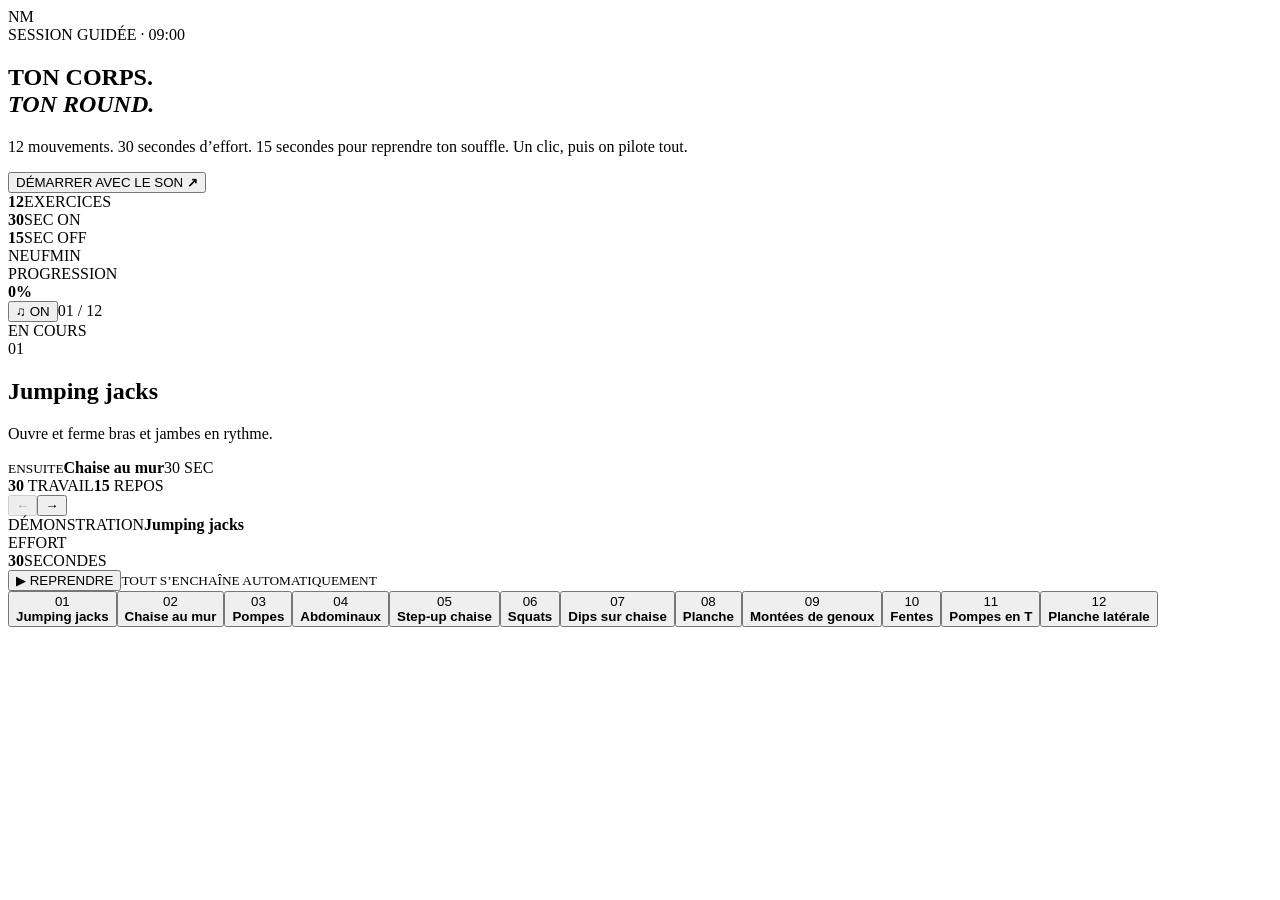
==== index.html @ f8af0d9a "Publish responsive viewport fix" ====
<!DOCTYPE html><html lang="fr"><head><meta charSet="utf-8"/><meta name="viewport" content="width=device-width, initial-scale=1"/><link rel="preload" href="/neufmin-hiit/_next/static/media/0c89a48fa5027cee-s.p.0rd3rjvnnhw7n.woff2" as="font" crossorigin="" type="font/woff2"/><link rel="preload" href="/neufmin-hiit/_next/static/media/9e9f04e3c37952ab-s.p.07uvnuj.ona6k.woff2" as="font" crossorigin="" type="font/woff2"/><link rel="stylesheet" href="/neufmin-hiit/_next/static/chunks/0i9kjnua0ipi_.css" data-precedence="next"/><link rel="preload" as="script" fetchPriority="low" href="/neufmin-hiit/_next/static/chunks/0ht900cau6_ur.js"/><script src="/neufmin-hiit/_next/static/chunks/0pui_8mhz66u9.js" async=""></script><script src="/neufmin-hiit/_next/static/chunks/07lhk_q6pmm3r.js" async=""></script><script src="/neufmin-hiit/_next/static/chunks/turbopack-0dbx3fzdp8-qq.js" async=""></script><script src="/neufmin-hiit/_next/static/chunks/0dbhjjzl8qfwv.js" async=""></script><script src="/neufmin-hiit/_next/static/chunks/0k6kr~ze-.qya.js" async=""></script><script src="/neufmin-hiit/_next/static/chunks/0th1-sn6tfhdt.js" async=""></script><meta name="next-size-adjust" content=""/><title>NEUFMIN — HIIT débutant</title><meta name="description" content="12 exercices guidés : 30 secondes de travail, 15 secondes de repos."/><meta property="og:title" content="NEUFMIN"/><meta property="og:description" content="30 SEC ON · 15 SEC OFF"/><meta property="og:image" content="https://wohlstandy.github.io/neufmin-hiit/og.png"/><meta name="twitter:card" content="summary_large_image"/><meta name="twitter:title" content="NEUFMIN"/><meta name="twitter:description" content="30 SEC ON · 15 SEC OFF"/><meta name="twitter:image" content="https://wohlstandy.github.io/neufmin-hiit/og.png"/><script src="/neufmin-hiit/_next/static/chunks/03~yq9q893hmn.js" noModule=""></script></head><body class="anton_393584db-module__JjbZia__variable space_grotesk_a15399a9-module__z1bWVq__variable"><div hidden=""><!--$--><!--/$--></div><main class="app ready"><section class="launch"><div class="launchMark">NM</div><div class="launchCopy"><span>SESSION GUIDÉE · 09:00</span><h1>TON CORPS.<br/><em>TON ROUND.</em></h1><p>12 mouvements. 30 secondes d’effort. 15 secondes pour reprendre ton souffle. Un clic, puis on pilote tout.</p><button>DÉMARRER AVEC LE SON <b>↗</b></button></div><div class="launchStats"><div><b>12</b><span>EXERCICES</span></div><div><b>30</b><span>SEC ON</span></div><div><b>15</b><span>SEC OFF</span></div></div></section><header class="topbar"><div class="wordmark"><i></i>NEUF<span>MIN</span></div><div class="total"><span>PROGRESSION</span><div><i style="width:0%"></i></div><b>0<!-- -->%</b></div><div class="topActions"><button>♫ ON</button><span>01<!-- --> / 12</span></div></header><section class="dashboard"><aside class="brief"><div class="live"><i></i>EN COURS</div><span class="number">01</span><h2>Jumping jacks</h2><p>Ouvre et ferme bras et jambes en rythme.</p><div class="next"><small>ENSUITE</small><b>Chaise au mur</b><span>30 SEC</span></div><div class="protocol"><span><b>30</b> TRAVAIL</span><i></i><span><b>15</b> REPOS</span></div></aside><div class="motion"><div class="figure" style="background-position:0% 0%"></div><button class="prev" disabled="">←</button><button class="nextBtn">→</button><div class="motionLabel"><span>DÉMONSTRATION</span><b>Jumping jacks</b></div></div><aside class="timer"><div class="phaseLabel"><i></i>EFFORT</div><div class="dial" style="background:conic-gradient(var(--orange) 360deg,#292b26 0)"><div><b>30</b><span>SECONDES</span></div></div><button class="pause">▶  REPRENDRE</button><small>TOUT S’ENCHAÎNE AUTOMATIQUEMENT</small></aside></section><section class="rail"><button class="active"><span>01</span><div class="thumb" style="background-position:0% 0%"></div><b>Jumping jacks</b></button><button class=""><span>02</span><div class="thumb" style="background-position:33.33% 0%"></div><b>Chaise au mur</b></button><button class=""><span>03</span><div class="thumb" style="background-position:66.66% 0%"></div><b>Pompes</b></button><button class=""><span>04</span><div class="thumb" style="background-position:100% 0%"></div><b>Abdominaux</b></button><button class=""><span>05</span><div class="thumb" style="background-position:0% 50%"></div><b>Step-up chaise</b></button><button class=""><span>06</span><div class="thumb" style="background-position:33.33% 50%"></div><b>Squats</b></button><button class=""><span>07</span><div class="thumb" style="background-position:66.66% 50%"></div><b>Dips sur chaise</b></button><button class=""><span>08</span><div class="thumb" style="background-position:100% 50%"></div><b>Planche</b></button><button class=""><span>09</span><div class="thumb" style="background-position:0% 100%"></div><b>Montées de genoux</b></button><button class=""><span>10</span><div class="thumb" style="background-position:33.33% 100%"></div><b>Fentes</b></button><button class=""><span>11</span><div class="thumb" style="background-position:66.66% 100%"></div><b>Pompes en T</b></button><button class=""><span>12</span><div class="thumb" style="background-position:100% 100%"></div><b>Planche latérale</b></button></section></main><!--$--><!--/$--><script src="/neufmin-hiit/_next/static/chunks/0ht900cau6_ur.js" id="_R_" async=""></script><script>(self.__next_f=self.__next_f||[]).push([0])</script><script>self.__next_f.push([1,"1:\"$Sreact.fragment\"\n2:I[39756,[\"/neufmin-hiit/_next/static/chunks/0dbhjjzl8qfwv.js\",\"/neufmin-hiit/_next/static/chunks/0k6kr~ze-.qya.js\"],\"default\"]\n3:I[37457,[\"/neufmin-hiit/_next/static/chunks/0dbhjjzl8qfwv.js\",\"/neufmin-hiit/_next/static/chunks/0k6kr~ze-.qya.js\"],\"default\"]\n4:I[47257,[\"/neufmin-hiit/_next/static/chunks/0dbhjjzl8qfwv.js\",\"/neufmin-hiit/_next/static/chunks/0k6kr~ze-.qya.js\"],\"ClientPageRoot\"]\n5:I[31713,[\"/neufmin-hiit/_next/static/chunks/0dbhjjzl8qfwv.js\",\"/neufmin-hiit/_next/static/chunks/0k6kr~ze-.qya.js\",\"/neufmin-hiit/_next/static/chunks/0th1-sn6tfhdt.js\"],\"default\"]\n8:I[97367,[\"/neufmin-hiit/_next/static/chunks/0dbhjjzl8qfwv.js\",\"/neufmin-hiit/_next/static/chunks/0k6kr~ze-.qya.js\"],\"OutletBoundary\"]\n9:\"$Sreact.suspense\"\nb:I[97367,[\"/neufmin-hiit/_next/static/chunks/0dbhjjzl8qfwv.js\",\"/neufmin-hiit/_next/static/chunks/0k6kr~ze-.qya.js\"],\"ViewportBoundary\"]\nd:I[97367,[\"/neufmin-hiit/_next/static/chunks/0dbhjjzl8qfwv.js\",\"/neufmin-hiit/_next/static/chunks/0k6kr~ze-.qya.js\"],\"MetadataBoundary\"]\nf:I[68027,[\"/neufmin-hiit/_next/static/chunks/0dbhjjzl8qfwv.js\",\"/neufmin-hiit/_next/static/chunks/0k6kr~ze-.qya.js\"],\"default\",1]\n:HL[\"/neufmin-hiit/_next/static/chunks/0i9kjnua0ipi_.css\",\"style\"]\n:HL[\"/neufmin-hiit/_next/static/media/0c89a48fa5027cee-s.p.0rd3rjvnnhw7n.woff2\",\"font\",{\"crossOrigin\":\"\",\"type\":\"font/woff2\"}]\n:HL[\"/neufmin-hiit/_next/static/media/9e9f04e3c37952ab-s.p.07uvnuj.ona6k.woff2\",\"font\",{\"crossOrigin\":\"\",\"type\":\"font/woff2\"}]\n"])</script><script>self.__next_f.push([1,"0:{\"P\":null,\"c\":[\"\",\"\"],\"q\":\"\",\"i\":false,\"f\":[[[\"\",{\"children\":[\"__PAGE__\",{}]},\"$undefined\",\"$undefined\",16],[[\"$\",\"$1\",\"c\",{\"children\":[[[\"$\",\"link\",\"0\",{\"rel\":\"stylesheet\",\"href\":\"/neufmin-hiit/_next/static/chunks/0i9kjnua0ipi_.css\",\"precedence\":\"next\",\"crossOrigin\":\"$undefined\",\"nonce\":\"$undefined\"}],[\"$\",\"script\",\"script-0\",{\"src\":\"/neufmin-hiit/_next/static/chunks/0dbhjjzl8qfwv.js\",\"async\":true,\"nonce\":\"$undefined\"}],[\"$\",\"script\",\"script-1\",{\"src\":\"/neufmin-hiit/_next/static/chunks/0k6kr~ze-.qya.js\",\"async\":true,\"nonce\":\"$undefined\"}]],[\"$\",\"html\",null,{\"lang\":\"fr\",\"children\":[\"$\",\"body\",null,{\"className\":\"anton_393584db-module__JjbZia__variable space_grotesk_a15399a9-module__z1bWVq__variable\",\"children\":[\"$\",\"$L2\",null,{\"parallelRouterKey\":\"children\",\"error\":\"$undefined\",\"errorStyles\":\"$undefined\",\"errorScripts\":\"$undefined\",\"template\":[\"$\",\"$L3\",null,{}],\"templateStyles\":\"$undefined\",\"templateScripts\":\"$undefined\",\"notFound\":[[[\"$\",\"title\",null,{\"children\":\"404: This page could not be found.\"}],[\"$\",\"div\",null,{\"style\":{\"fontFamily\":\"system-ui,\\\"Segoe UI\\\",Roboto,Helvetica,Arial,sans-serif,\\\"Apple Color Emoji\\\",\\\"Segoe UI Emoji\\\"\",\"height\":\"100vh\",\"textAlign\":\"center\",\"display\":\"flex\",\"flexDirection\":\"column\",\"alignItems\":\"center\",\"justifyContent\":\"center\"},\"children\":[\"$\",\"div\",null,{\"children\":[[\"$\",\"style\",null,{\"dangerouslySetInnerHTML\":{\"__html\":\"body{color:#000;background:#fff;margin:0}.next-error-h1{border-right:1px solid rgba(0,0,0,.3)}@media (prefers-color-scheme:dark){body{color:#fff;background:#000}.next-error-h1{border-right:1px solid rgba(255,255,255,.3)}}\"}}],[\"$\",\"h1\",null,{\"className\":\"next-error-h1\",\"style\":{\"display\":\"inline-block\",\"margin\":\"0 20px 0 0\",\"padding\":\"0 23px 0 0\",\"fontSize\":24,\"fontWeight\":500,\"verticalAlign\":\"top\",\"lineHeight\":\"49px\"},\"children\":404}],[\"$\",\"div\",null,{\"style\":{\"display\":\"inline-block\"},\"children\":[\"$\",\"h2\",null,{\"style\":{\"fontSize\":14,\"fontWeight\":400,\"lineHeight\":\"49px\",\"margin\":0},\"children\":\"This page could not be found.\"}]}]]}]}]],[]],\"forbidden\":\"$undefined\",\"unauthorized\":\"$undefined\"}]}]}]]}],{\"children\":[[\"$\",\"$1\",\"c\",{\"children\":[[\"$\",\"$L4\",null,{\"Component\":\"$5\",\"serverProvidedParams\":{\"searchParams\":{},\"params\":{},\"promises\":[\"$@6\",\"$@7\"]}}],[[\"$\",\"script\",\"script-0\",{\"src\":\"/neufmin-hiit/_next/static/chunks/0th1-sn6tfhdt.js\",\"async\":true,\"nonce\":\"$undefined\"}]],[\"$\",\"$L8\",null,{\"children\":[\"$\",\"$9\",null,{\"name\":\"Next.MetadataOutlet\",\"children\":\"$@a\"}]}]]}],{},null,false,null]},null,false,null],[\"$\",\"$1\",\"h\",{\"children\":[null,[\"$\",\"$Lb\",null,{\"children\":\"$Lc\"}],[\"$\",\"div\",null,{\"hidden\":true,\"children\":[\"$\",\"$Ld\",null,{\"children\":[\"$\",\"$9\",null,{\"name\":\"Next.Metadata\",\"children\":\"$Le\"}]}]}],[\"$\",\"meta\",null,{\"name\":\"next-size-adjust\",\"content\":\"\"}]]}],false]],\"m\":\"$undefined\",\"G\":[\"$f\",[[\"$\",\"link\",\"0\",{\"rel\":\"stylesheet\",\"href\":\"/neufmin-hiit/_next/static/chunks/0i9kjnua0ipi_.css\",\"precedence\":\"next\",\"crossOrigin\":\"$undefined\",\"nonce\":\"$undefined\"}]]],\"S\":true,\"h\":null,\"s\":\"$undefined\",\"l\":\"$undefined\",\"p\":\"$undefined\",\"d\":\"$undefined\",\"b\":\"VwKWuWUa6Dfa2gl275Bh2\"}\n"])</script><script>self.__next_f.push([1,"6:{}\n7:\"$0:f:0:1:1:children:0:props:children:0:props:serverProvidedParams:params\"\n"])</script><script>self.__next_f.push([1,"c:[[\"$\",\"meta\",\"0\",{\"charSet\":\"utf-8\"}],[\"$\",\"meta\",\"1\",{\"name\":\"viewport\",\"content\":\"width=device-width, initial-scale=1\"}]]\n"])</script><script>self.__next_f.push([1,"a:null\ne:[[\"$\",\"title\",\"0\",{\"children\":\"NEUFMIN — HIIT débutant\"}],[\"$\",\"meta\",\"1\",{\"name\":\"description\",\"content\":\"12 exercices guidés : 30 secondes de travail, 15 secondes de repos.\"}],[\"$\",\"meta\",\"2\",{\"property\":\"og:title\",\"content\":\"NEUFMIN\"}],[\"$\",\"meta\",\"3\",{\"property\":\"og:description\",\"content\":\"30 SEC ON · 15 SEC OFF\"}],[\"$\",\"meta\",\"4\",{\"property\":\"og:image\",\"content\":\"https://wohlstandy.github.io/neufmin-hiit/og.png\"}],[\"$\",\"meta\",\"5\",{\"name\":\"twitter:card\",\"content\":\"summary_large_image\"}],[\"$\",\"meta\",\"6\",{\"name\":\"twitter:title\",\"content\":\"NEUFMIN\"}],[\"$\",\"meta\",\"7\",{\"name\":\"twitter:description\",\"content\":\"30 SEC ON · 15 SEC OFF\"}],[\"$\",\"meta\",\"8\",{\"name\":\"twitter:image\",\"content\":\"https://wohlstandy.github.io/neufmin-hiit/og.png\"}]]\n"])</script></body></html>
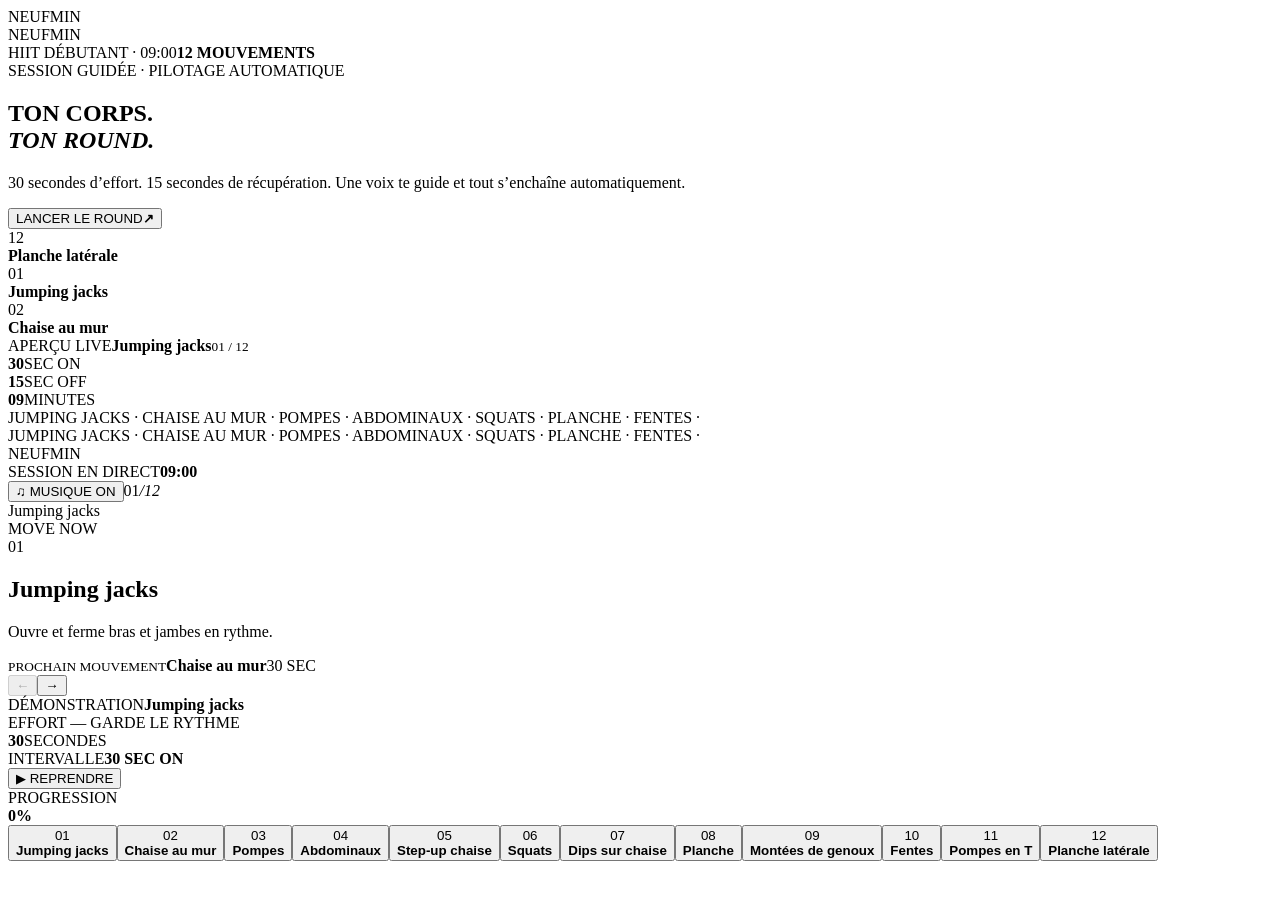
==== commit 8c350222: "Publish cinematic NEUFMIN redesign" ====
--- a/index.html
+++ b/index.html
@@ -1 +1 @@
-<!DOCTYPE html><html lang="fr"><head><meta charSet="utf-8"/><meta name="viewport" content="width=device-width, initial-scale=1"/><link rel="preload" href="/neufmin-hiit/_next/static/media/0c89a48fa5027cee-s.p.0rd3rjvnnhw7n.woff2" as="font" crossorigin="" type="font/woff2"/><link rel="preload" href="/neufmin-hiit/_next/static/media/9e9f04e3c37952ab-s.p.07uvnuj.ona6k.woff2" as="font" crossorigin="" type="font/woff2"/><link rel="stylesheet" href="/neufmin-hiit/_next/static/chunks/0i9kjnua0ipi_.css" data-precedence="next"/><link rel="preload" as="script" fetchPriority="low" href="/neufmin-hiit/_next/static/chunks/0ht900cau6_ur.js"/><script src="/neufmin-hiit/_next/static/chunks/0pui_8mhz66u9.js" async=""></script><script src="/neufmin-hiit/_next/static/chunks/07lhk_q6pmm3r.js" async=""></script><script src="/neufmin-hiit/_next/static/chunks/turbopack-0dbx3fzdp8-qq.js" async=""></script><script src="/neufmin-hiit/_next/static/chunks/0dbhjjzl8qfwv.js" async=""></script><script src="/neufmin-hiit/_next/static/chunks/0k6kr~ze-.qya.js" async=""></script><script src="/neufmin-hiit/_next/static/chunks/0th1-sn6tfhdt.js" async=""></script><meta name="next-size-adjust" content=""/><title>NEUFMIN — HIIT débutant</title><meta name="description" content="12 exercices guidés : 30 secondes de travail, 15 secondes de repos."/><meta property="og:title" content="NEUFMIN"/><meta property="og:description" content="30 SEC ON · 15 SEC OFF"/><meta property="og:image" content="https://wohlstandy.github.io/neufmin-hiit/og.png"/><meta name="twitter:card" content="summary_large_image"/><meta name="twitter:title" content="NEUFMIN"/><meta name="twitter:description" content="30 SEC ON · 15 SEC OFF"/><meta name="twitter:image" content="https://wohlstandy.github.io/neufmin-hiit/og.png"/><script src="/neufmin-hiit/_next/static/chunks/03~yq9q893hmn.js" noModule=""></script></head><body class="anton_393584db-module__JjbZia__variable space_grotesk_a15399a9-module__z1bWVq__variable"><div hidden=""><!--$--><!--/$--></div><main class="app ready"><section class="launch"><div class="launchMark">NM</div><div class="launchCopy"><span>SESSION GUIDÉE · 09:00</span><h1>TON CORPS.<br/><em>TON ROUND.</em></h1><p>12 mouvements. 30 secondes d’effort. 15 secondes pour reprendre ton souffle. Un clic, puis on pilote tout.</p><button>DÉMARRER AVEC LE SON <b>↗</b></button></div><div class="launchStats"><div><b>12</b><span>EXERCICES</span></div><div><b>30</b><span>SEC ON</span></div><div><b>15</b><span>SEC OFF</span></div></div></section><header class="topbar"><div class="wordmark"><i></i>NEUF<span>MIN</span></div><div class="total"><span>PROGRESSION</span><div><i style="width:0%"></i></div><b>0<!-- -->%</b></div><div class="topActions"><button>♫ ON</button><span>01<!-- --> / 12</span></div></header><section class="dashboard"><aside class="brief"><div class="live"><i></i>EN COURS</div><span class="number">01</span><h2>Jumping jacks</h2><p>Ouvre et ferme bras et jambes en rythme.</p><div class="next"><small>ENSUITE</small><b>Chaise au mur</b><span>30 SEC</span></div><div class="protocol"><span><b>30</b> TRAVAIL</span><i></i><span><b>15</b> REPOS</span></div></aside><div class="motion"><div class="figure" style="background-position:0% 0%"></div><button class="prev" disabled="">←</button><button class="nextBtn">→</button><div class="motionLabel"><span>DÉMONSTRATION</span><b>Jumping jacks</b></div></div><aside class="timer"><div class="phaseLabel"><i></i>EFFORT</div><div class="dial" style="background:conic-gradient(var(--orange) 360deg,#292b26 0)"><div><b>30</b><span>SECONDES</span></div></div><button class="pause">▶  REPRENDRE</button><small>TOUT S’ENCHAÎNE AUTOMATIQUEMENT</small></aside></section><section class="rail"><button class="active"><span>01</span><div class="thumb" style="background-position:0% 0%"></div><b>Jumping jacks</b></button><button class=""><span>02</span><div class="thumb" style="background-position:33.33% 0%"></div><b>Chaise au mur</b></button><button class=""><span>03</span><div class="thumb" style="background-position:66.66% 0%"></div><b>Pompes</b></button><button class=""><span>04</span><div class="thumb" style="background-position:100% 0%"></div><b>Abdominaux</b></button><button class=""><span>05</span><div class="thumb" style="background-position:0% 50%"></div><b>Step-up chaise</b></button><button class=""><span>06</span><div class="thumb" style="background-position:33.33% 50%"></div><b>Squats</b></button><button class=""><span>07</span><div class="thumb" style="background-position:66.66% 50%"></div><b>Dips sur chaise</b></button><button class=""><span>08</span><div class="thumb" style="background-position:100% 50%"></div><b>Planche</b></button><button class=""><span>09</span><div class="thumb" style="background-position:0% 100%"></div><b>Montées de genoux</b></button><button class=""><span>10</span><div class="thumb" style="background-position:33.33% 100%"></div><b>Fentes</b></button><button class=""><span>11</span><div class="thumb" style="background-position:66.66% 100%"></div><b>Pompes en T</b></button><button class=""><span>12</span><div class="thumb" style="background-position:100% 100%"></div><b>Planche latérale</b></button></section></main><!--$--><!--/$--><script src="/neufmin-hiit/_next/static/chunks/0ht900cau6_ur.js" id="_R_" async=""></script><script>(self.__next_f=self.__next_f||[]).push([0])</script><script>self.__next_f.push([1,"1:\"$Sreact.fragment\"\n2:I[39756,[\"/neufmin-hiit/_next/static/chunks/0dbhjjzl8qfwv.js\",\"/neufmin-hiit/_next/static/chunks/0k6kr~ze-.qya.js\"],\"default\"]\n3:I[37457,[\"/neufmin-hiit/_next/static/chunks/0dbhjjzl8qfwv.js\",\"/neufmin-hiit/_next/static/chunks/0k6kr~ze-.qya.js\"],\"default\"]\n4:I[47257,[\"/neufmin-hiit/_next/static/chunks/0dbhjjzl8qfwv.js\",\"/neufmin-hiit/_next/static/chunks/0k6kr~ze-.qya.js\"],\"ClientPageRoot\"]\n5:I[31713,[\"/neufmin-hiit/_next/static/chunks/0dbhjjzl8qfwv.js\",\"/neufmin-hiit/_next/static/chunks/0k6kr~ze-.qya.js\",\"/neufmin-hiit/_next/static/chunks/0th1-sn6tfhdt.js\"],\"default\"]\n8:I[97367,[\"/neufmin-hiit/_next/static/chunks/0dbhjjzl8qfwv.js\",\"/neufmin-hiit/_next/static/chunks/0k6kr~ze-.qya.js\"],\"OutletBoundary\"]\n9:\"$Sreact.suspense\"\nb:I[97367,[\"/neufmin-hiit/_next/static/chunks/0dbhjjzl8qfwv.js\",\"/neufmin-hiit/_next/static/chunks/0k6kr~ze-.qya.js\"],\"ViewportBoundary\"]\nd:I[97367,[\"/neufmin-hiit/_next/static/chunks/0dbhjjzl8qfwv.js\",\"/neufmin-hiit/_next/static/chunks/0k6kr~ze-.qya.js\"],\"MetadataBoundary\"]\nf:I[68027,[\"/neufmin-hiit/_next/static/chunks/0dbhjjzl8qfwv.js\",\"/neufmin-hiit/_next/static/chunks/0k6kr~ze-.qya.js\"],\"default\",1]\n:HL[\"/neufmin-hiit/_next/static/chunks/0i9kjnua0ipi_.css\",\"style\"]\n:HL[\"/neufmin-hiit/_next/static/media/0c89a48fa5027cee-s.p.0rd3rjvnnhw7n.woff2\",\"font\",{\"crossOrigin\":\"\",\"type\":\"font/woff2\"}]\n:HL[\"/neufmin-hiit/_next/static/media/9e9f04e3c37952ab-s.p.07uvnuj.ona6k.woff2\",\"font\",{\"crossOrigin\":\"\",\"type\":\"font/woff2\"}]\n"])</script><script>self.__next_f.push([1,"0:{\"P\":null,\"c\":[\"\",\"\"],\"q\":\"\",\"i\":false,\"f\":[[[\"\",{\"children\":[\"__PAGE__\",{}]},\"$undefined\",\"$undefined\",16],[[\"$\",\"$1\",\"c\",{\"children\":[[[\"$\",\"link\",\"0\",{\"rel\":\"stylesheet\",\"href\":\"/neufmin-hiit/_next/static/chunks/0i9kjnua0ipi_.css\",\"precedence\":\"next\",\"crossOrigin\":\"$undefined\",\"nonce\":\"$undefined\"}],[\"$\",\"script\",\"script-0\",{\"src\":\"/neufmin-hiit/_next/static/chunks/0dbhjjzl8qfwv.js\",\"async\":true,\"nonce\":\"$undefined\"}],[\"$\",\"script\",\"script-1\",{\"src\":\"/neufmin-hiit/_next/static/chunks/0k6kr~ze-.qya.js\",\"async\":true,\"nonce\":\"$undefined\"}]],[\"$\",\"html\",null,{\"lang\":\"fr\",\"children\":[\"$\",\"body\",null,{\"className\":\"anton_393584db-module__JjbZia__variable space_grotesk_a15399a9-module__z1bWVq__variable\",\"children\":[\"$\",\"$L2\",null,{\"parallelRouterKey\":\"children\",\"error\":\"$undefined\",\"errorStyles\":\"$undefined\",\"errorScripts\":\"$undefined\",\"template\":[\"$\",\"$L3\",null,{}],\"templateStyles\":\"$undefined\",\"templateScripts\":\"$undefined\",\"notFound\":[[[\"$\",\"title\",null,{\"children\":\"404: This page could not be found.\"}],[\"$\",\"div\",null,{\"style\":{\"fontFamily\":\"system-ui,\\\"Segoe UI\\\",Roboto,Helvetica,Arial,sans-serif,\\\"Apple Color Emoji\\\",\\\"Segoe UI Emoji\\\"\",\"height\":\"100vh\",\"textAlign\":\"center\",\"display\":\"flex\",\"flexDirection\":\"column\",\"alignItems\":\"center\",\"justifyContent\":\"center\"},\"children\":[\"$\",\"div\",null,{\"children\":[[\"$\",\"style\",null,{\"dangerouslySetInnerHTML\":{\"__html\":\"body{color:#000;background:#fff;margin:0}.next-error-h1{border-right:1px solid rgba(0,0,0,.3)}@media (prefers-color-scheme:dark){body{color:#fff;background:#000}.next-error-h1{border-right:1px solid rgba(255,255,255,.3)}}\"}}],[\"$\",\"h1\",null,{\"className\":\"next-error-h1\",\"style\":{\"display\":\"inline-block\",\"margin\":\"0 20px 0 0\",\"padding\":\"0 23px 0 0\",\"fontSize\":24,\"fontWeight\":500,\"verticalAlign\":\"top\",\"lineHeight\":\"49px\"},\"children\":404}],[\"$\",\"div\",null,{\"style\":{\"display\":\"inline-block\"},\"children\":[\"$\",\"h2\",null,{\"style\":{\"fontSize\":14,\"fontWeight\":400,\"lineHeight\":\"49px\",\"margin\":0},\"children\":\"This page could not be found.\"}]}]]}]}]],[]],\"forbidden\":\"$undefined\",\"unauthorized\":\"$undefined\"}]}]}]]}],{\"children\":[[\"$\",\"$1\",\"c\",{\"children\":[[\"$\",\"$L4\",null,{\"Component\":\"$5\",\"serverProvidedParams\":{\"searchParams\":{},\"params\":{},\"promises\":[\"$@6\",\"$@7\"]}}],[[\"$\",\"script\",\"script-0\",{\"src\":\"/neufmin-hiit/_next/static/chunks/0th1-sn6tfhdt.js\",\"async\":true,\"nonce\":\"$undefined\"}]],[\"$\",\"$L8\",null,{\"children\":[\"$\",\"$9\",null,{\"name\":\"Next.MetadataOutlet\",\"children\":\"$@a\"}]}]]}],{},null,false,null]},null,false,null],[\"$\",\"$1\",\"h\",{\"children\":[null,[\"$\",\"$Lb\",null,{\"children\":\"$Lc\"}],[\"$\",\"div\",null,{\"hidden\":true,\"children\":[\"$\",\"$Ld\",null,{\"children\":[\"$\",\"$9\",null,{\"name\":\"Next.Metadata\",\"children\":\"$Le\"}]}]}],[\"$\",\"meta\",null,{\"name\":\"next-size-adjust\",\"content\":\"\"}]]}],false]],\"m\":\"$undefined\",\"G\":[\"$f\",[[\"$\",\"link\",\"0\",{\"rel\":\"stylesheet\",\"href\":\"/neufmin-hiit/_next/static/chunks/0i9kjnua0ipi_.css\",\"precedence\":\"next\",\"crossOrigin\":\"$undefined\",\"nonce\":\"$undefined\"}]]],\"S\":true,\"h\":null,\"s\":\"$undefined\",\"l\":\"$undefined\",\"p\":\"$undefined\",\"d\":\"$undefined\",\"b\":\"VwKWuWUa6Dfa2gl275Bh2\"}\n"])</script><script>self.__next_f.push([1,"6:{}\n7:\"$0:f:0:1:1:children:0:props:children:0:props:serverProvidedParams:params\"\n"])</script><script>self.__next_f.push([1,"c:[[\"$\",\"meta\",\"0\",{\"charSet\":\"utf-8\"}],[\"$\",\"meta\",\"1\",{\"name\":\"viewport\",\"content\":\"width=device-width, initial-scale=1\"}]]\n"])</script><script>self.__next_f.push([1,"a:null\ne:[[\"$\",\"title\",\"0\",{\"children\":\"NEUFMIN — HIIT débutant\"}],[\"$\",\"meta\",\"1\",{\"name\":\"description\",\"content\":\"12 exercices guidés : 30 secondes de travail, 15 secondes de repos.\"}],[\"$\",\"meta\",\"2\",{\"property\":\"og:title\",\"content\":\"NEUFMIN\"}],[\"$\",\"meta\",\"3\",{\"property\":\"og:description\",\"content\":\"30 SEC ON · 15 SEC OFF\"}],[\"$\",\"meta\",\"4\",{\"property\":\"og:image\",\"content\":\"https://wohlstandy.github.io/neufmin-hiit/og.png\"}],[\"$\",\"meta\",\"5\",{\"name\":\"twitter:card\",\"content\":\"summary_large_image\"}],[\"$\",\"meta\",\"6\",{\"name\":\"twitter:title\",\"content\":\"NEUFMIN\"}],[\"$\",\"meta\",\"7\",{\"name\":\"twitter:description\",\"content\":\"30 SEC ON · 15 SEC OFF\"}],[\"$\",\"meta\",\"8\",{\"name\":\"twitter:image\",\"content\":\"https://wohlstandy.github.io/neufmin-hiit/og.png\"}]]\n"])</script></body></html>+<!DOCTYPE html><html lang="fr"><head><meta charSet="utf-8"/><meta name="viewport" content="width=device-width, initial-scale=1"/><link rel="preload" href="/neufmin-hiit/_next/static/media/0c89a48fa5027cee-s.p.0rd3rjvnnhw7n.woff2" as="font" crossorigin="" type="font/woff2"/><link rel="preload" href="/neufmin-hiit/_next/static/media/9e9f04e3c37952ab-s.p.07uvnuj.ona6k.woff2" as="font" crossorigin="" type="font/woff2"/><link rel="stylesheet" href="/neufmin-hiit/_next/static/chunks/0~w9j_s8wv66u.css" data-precedence="next"/><link rel="preload" as="script" fetchPriority="low" href="/neufmin-hiit/_next/static/chunks/0ht900cau6_ur.js"/><script src="/neufmin-hiit/_next/static/chunks/0pui_8mhz66u9.js" async=""></script><script src="/neufmin-hiit/_next/static/chunks/07lhk_q6pmm3r.js" async=""></script><script src="/neufmin-hiit/_next/static/chunks/turbopack-0dbx3fzdp8-qq.js" async=""></script><script src="/neufmin-hiit/_next/static/chunks/0dbhjjzl8qfwv.js" async=""></script><script src="/neufmin-hiit/_next/static/chunks/0k6kr~ze-.qya.js" async=""></script><script src="/neufmin-hiit/_next/static/chunks/0a2bvx7~ztlw1.js" async=""></script><meta name="next-size-adjust" content=""/><title>NEUFMIN — HIIT débutant</title><meta name="description" content="12 exercices guidés : 30 secondes de travail, 15 secondes de repos."/><meta property="og:title" content="NEUFMIN"/><meta property="og:description" content="30 SEC ON · 15 SEC OFF"/><meta property="og:image" content="https://wohlstandy.github.io/neufmin-hiit/og.png"/><meta name="twitter:card" content="summary_large_image"/><meta name="twitter:title" content="NEUFMIN"/><meta name="twitter:description" content="30 SEC ON · 15 SEC OFF"/><meta name="twitter:image" content="https://wohlstandy.github.io/neufmin-hiit/og.png"/><script src="/neufmin-hiit/_next/static/chunks/03~yq9q893hmn.js" noModule=""></script></head><body class="anton_393584db-module__JjbZia__variable space_grotesk_a15399a9-module__z1bWVq__variable"><div hidden=""><!--$--><!--/$--></div><main class="app ready "><div class="atmosphere" aria-hidden="true"><i></i><i></i><span>NEUFMIN</span></div><section class="launch "><nav class="launchNav"><div class="wordmark"><i></i>NEUF<span>MIN</span></div><span>HIIT DÉBUTANT · 09:00</span><b>12 MOUVEMENTS</b></nav><div class="launchCopy"><span class="eyebrow"><i></i> SESSION GUIDÉE · PILOTAGE AUTOMATIQUE</span><h1>TON CORPS.<br/><em>TON ROUND.</em></h1><p>30 secondes d’effort. 15 secondes de récupération. Une voix te guide et tout s’enchaîne automatiquement.</p><button><span>LANCER LE ROUND</span><b>↗</b></button></div><div class="launchShowcase"><div class="showcaseHalo"></div><div class="showcaseTrack"><article class=""><span>12</span><div style="background-position:100% 100%"></div><b>Planche latérale</b></article><article class="featured"><span>01</span><div style="background-position:0% 0%"></div><b>Jumping jacks</b></article><article class=""><span>02</span><div style="background-position:33.33% 0%"></div><b>Chaise au mur</b></article></div><div class="showcaseHud"><span><i></i> APERÇU LIVE</span><b>Jumping jacks</b><small>01<!-- --> / 12</small></div></div><div class="launchStats"><div><b>30</b><span>SEC ON</span></div><div><b>15</b><span>SEC OFF</span></div><div><b>09</b><span>MINUTES</span></div></div><div class="launchTicker"><div>JUMPING JACKS · CHAISE AU MUR · POMPES · ABDOMINAUX · SQUATS · PLANCHE · FENTES · </div><div>JUMPING JACKS · CHAISE AU MUR · POMPES · ABDOMINAUX · SQUATS · PLANCHE · FENTES · </div></div></section><header class="topbar"><div class="wordmark"><i></i>NEUF<span>MIN</span></div><div class="sessionState"><span><i></i>SESSION EN DIRECT</span><b>09:00</b></div><div class="topActions"><button aria-label="Activer ou couper la musique">♫ MUSIQUE ON</button><span>01<i>/12</i></span></div></header><section class="stage"><div class="stageWord" aria-hidden="true">Jumping jacks</div><aside class="brief"><div class="live"><i></i>MOVE NOW</div><span class="number">01</span><h2>Jumping jacks</h2><p>Ouvre et ferme bras et jambes en rythme.</p><div class="next"><div class="nextThumb" style="background-position:33.33% 0%"></div><small>PROCHAIN MOUVEMENT</small><b>Chaise au mur</b><span>30 SEC</span></div></aside><div class="motion"><div class="motionRings"><i></i><i></i><i></i></div><div class="figureEcho" style="background-position:0% 0%"></div><div class="figure" style="background-position:0% 0%"></div><div class="ground"></div><button class="prev" disabled="" aria-label="Exercice précédent">←</button><button class="nextBtn" aria-label="Exercice suivant">→</button><div class="motionLabel"><span>DÉMONSTRATION</span><b>Jumping jacks</b></div></div><aside class="timer"><div class="phaseLabel"><i></i>EFFORT — GARDE LE RYTHME</div><div class="dial" style="--progress:360deg"><div class="dialTrack"></div><div class="dialSweep"></div><div class="time"><b>30</b><span>SECONDES</span></div></div><div class="timerMeta"><span>INTERVALLE</span><b>30 SEC ON</b></div><button class="pause">▶  REPRENDRE</button></aside></section><section class="timeline"><div class="overall"><span>PROGRESSION</span><div><i style="width:0%"></i></div><b>0<!-- -->%</b></div><div class="rail"><button class="active" aria-label="Aller à Jumping jacks"><span>01</span><div class="railLine"><i></i></div><b>Jumping jacks</b></button><button class="" aria-label="Aller à Chaise au mur"><span>02</span><div class="railLine"><i></i></div><b>Chaise au mur</b></button><button class="" aria-label="Aller à Pompes"><span>03</span><div class="railLine"><i></i></div><b>Pompes</b></button><button class="" aria-label="Aller à Abdominaux"><span>04</span><div class="railLine"><i></i></div><b>Abdominaux</b></button><button class="" aria-label="Aller à Step-up chaise"><span>05</span><div class="railLine"><i></i></div><b>Step-up chaise</b></button><button class="" aria-label="Aller à Squats"><span>06</span><div class="railLine"><i></i></div><b>Squats</b></button><button class="" aria-label="Aller à Dips sur chaise"><span>07</span><div class="railLine"><i></i></div><b>Dips sur chaise</b></button><button class="" aria-label="Aller à Planche"><span>08</span><div class="railLine"><i></i></div><b>Planche</b></button><button class="" aria-label="Aller à Montées de genoux"><span>09</span><div class="railLine"><i></i></div><b>Montées de genoux</b></button><button class="" aria-label="Aller à Fentes"><span>10</span><div class="railLine"><i></i></div><b>Fentes</b></button><button class="" aria-label="Aller à Pompes en T"><span>11</span><div class="railLine"><i></i></div><b>Pompes en T</b></button><button class="" aria-label="Aller à Planche latérale"><span>12</span><div class="railLine"><i></i></div><b>Planche latérale</b></button></div></section></main><!--$--><!--/$--><script src="/neufmin-hiit/_next/static/chunks/0ht900cau6_ur.js" id="_R_" async=""></script><script>(self.__next_f=self.__next_f||[]).push([0])</script><script>self.__next_f.push([1,"1:\"$Sreact.fragment\"\n2:I[39756,[\"/neufmin-hiit/_next/static/chunks/0dbhjjzl8qfwv.js\",\"/neufmin-hiit/_next/static/chunks/0k6kr~ze-.qya.js\"],\"default\"]\n3:I[37457,[\"/neufmin-hiit/_next/static/chunks/0dbhjjzl8qfwv.js\",\"/neufmin-hiit/_next/static/chunks/0k6kr~ze-.qya.js\"],\"default\"]\n4:I[47257,[\"/neufmin-hiit/_next/static/chunks/0dbhjjzl8qfwv.js\",\"/neufmin-hiit/_next/static/chunks/0k6kr~ze-.qya.js\"],\"ClientPageRoot\"]\n5:I[31713,[\"/neufmin-hiit/_next/static/chunks/0dbhjjzl8qfwv.js\",\"/neufmin-hiit/_next/static/chunks/0k6kr~ze-.qya.js\",\"/neufmin-hiit/_next/static/chunks/0a2bvx7~ztlw1.js\"],\"default\"]\n8:I[97367,[\"/neufmin-hiit/_next/static/chunks/0dbhjjzl8qfwv.js\",\"/neufmin-hiit/_next/static/chunks/0k6kr~ze-.qya.js\"],\"OutletBoundary\"]\n9:\"$Sreact.suspense\"\nb:I[97367,[\"/neufmin-hiit/_next/static/chunks/0dbhjjzl8qfwv.js\",\"/neufmin-hiit/_next/static/chunks/0k6kr~ze-.qya.js\"],\"ViewportBoundary\"]\nd:I[97367,[\"/neufmin-hiit/_next/static/chunks/0dbhjjzl8qfwv.js\",\"/neufmin-hiit/_next/static/chunks/0k6kr~ze-.qya.js\"],\"MetadataBoundary\"]\nf:I[68027,[\"/neufmin-hiit/_next/static/chunks/0dbhjjzl8qfwv.js\",\"/neufmin-hiit/_next/static/chunks/0k6kr~ze-.qya.js\"],\"default\",1]\n:HL[\"/neufmin-hiit/_next/static/chunks/0~w9j_s8wv66u.css\",\"style\"]\n:HL[\"/neufmin-hiit/_next/static/media/0c89a48fa5027cee-s.p.0rd3rjvnnhw7n.woff2\",\"font\",{\"crossOrigin\":\"\",\"type\":\"font/woff2\"}]\n:HL[\"/neufmin-hiit/_next/static/media/9e9f04e3c37952ab-s.p.07uvnuj.ona6k.woff2\",\"font\",{\"crossOrigin\":\"\",\"type\":\"font/woff2\"}]\n"])</script><script>self.__next_f.push([1,"0:{\"P\":null,\"c\":[\"\",\"\"],\"q\":\"\",\"i\":false,\"f\":[[[\"\",{\"children\":[\"__PAGE__\",{}]},\"$undefined\",\"$undefined\",16],[[\"$\",\"$1\",\"c\",{\"children\":[[[\"$\",\"link\",\"0\",{\"rel\":\"stylesheet\",\"href\":\"/neufmin-hiit/_next/static/chunks/0~w9j_s8wv66u.css\",\"precedence\":\"next\",\"crossOrigin\":\"$undefined\",\"nonce\":\"$undefined\"}],[\"$\",\"script\",\"script-0\",{\"src\":\"/neufmin-hiit/_next/static/chunks/0dbhjjzl8qfwv.js\",\"async\":true,\"nonce\":\"$undefined\"}],[\"$\",\"script\",\"script-1\",{\"src\":\"/neufmin-hiit/_next/static/chunks/0k6kr~ze-.qya.js\",\"async\":true,\"nonce\":\"$undefined\"}]],[\"$\",\"html\",null,{\"lang\":\"fr\",\"children\":[\"$\",\"body\",null,{\"className\":\"anton_393584db-module__JjbZia__variable space_grotesk_a15399a9-module__z1bWVq__variable\",\"children\":[\"$\",\"$L2\",null,{\"parallelRouterKey\":\"children\",\"error\":\"$undefined\",\"errorStyles\":\"$undefined\",\"errorScripts\":\"$undefined\",\"template\":[\"$\",\"$L3\",null,{}],\"templateStyles\":\"$undefined\",\"templateScripts\":\"$undefined\",\"notFound\":[[[\"$\",\"title\",null,{\"children\":\"404: This page could not be found.\"}],[\"$\",\"div\",null,{\"style\":{\"fontFamily\":\"system-ui,\\\"Segoe UI\\\",Roboto,Helvetica,Arial,sans-serif,\\\"Apple Color Emoji\\\",\\\"Segoe UI Emoji\\\"\",\"height\":\"100vh\",\"textAlign\":\"center\",\"display\":\"flex\",\"flexDirection\":\"column\",\"alignItems\":\"center\",\"justifyContent\":\"center\"},\"children\":[\"$\",\"div\",null,{\"children\":[[\"$\",\"style\",null,{\"dangerouslySetInnerHTML\":{\"__html\":\"body{color:#000;background:#fff;margin:0}.next-error-h1{border-right:1px solid rgba(0,0,0,.3)}@media (prefers-color-scheme:dark){body{color:#fff;background:#000}.next-error-h1{border-right:1px solid rgba(255,255,255,.3)}}\"}}],[\"$\",\"h1\",null,{\"className\":\"next-error-h1\",\"style\":{\"display\":\"inline-block\",\"margin\":\"0 20px 0 0\",\"padding\":\"0 23px 0 0\",\"fontSize\":24,\"fontWeight\":500,\"verticalAlign\":\"top\",\"lineHeight\":\"49px\"},\"children\":404}],[\"$\",\"div\",null,{\"style\":{\"display\":\"inline-block\"},\"children\":[\"$\",\"h2\",null,{\"style\":{\"fontSize\":14,\"fontWeight\":400,\"lineHeight\":\"49px\",\"margin\":0},\"children\":\"This page could not be found.\"}]}]]}]}]],[]],\"forbidden\":\"$undefined\",\"unauthorized\":\"$undefined\"}]}]}]]}],{\"children\":[[\"$\",\"$1\",\"c\",{\"children\":[[\"$\",\"$L4\",null,{\"Component\":\"$5\",\"serverProvidedParams\":{\"searchParams\":{},\"params\":{},\"promises\":[\"$@6\",\"$@7\"]}}],[[\"$\",\"script\",\"script-0\",{\"src\":\"/neufmin-hiit/_next/static/chunks/0a2bvx7~ztlw1.js\",\"async\":true,\"nonce\":\"$undefined\"}]],[\"$\",\"$L8\",null,{\"children\":[\"$\",\"$9\",null,{\"name\":\"Next.MetadataOutlet\",\"children\":\"$@a\"}]}]]}],{},null,false,null]},null,false,null],[\"$\",\"$1\",\"h\",{\"children\":[null,[\"$\",\"$Lb\",null,{\"children\":\"$Lc\"}],[\"$\",\"div\",null,{\"hidden\":true,\"children\":[\"$\",\"$Ld\",null,{\"children\":[\"$\",\"$9\",null,{\"name\":\"Next.Metadata\",\"children\":\"$Le\"}]}]}],[\"$\",\"meta\",null,{\"name\":\"next-size-adjust\",\"content\":\"\"}]]}],false]],\"m\":\"$undefined\",\"G\":[\"$f\",[[\"$\",\"link\",\"0\",{\"rel\":\"stylesheet\",\"href\":\"/neufmin-hiit/_next/static/chunks/0~w9j_s8wv66u.css\",\"precedence\":\"next\",\"crossOrigin\":\"$undefined\",\"nonce\":\"$undefined\"}]]],\"S\":true,\"h\":null,\"s\":\"$undefined\",\"l\":\"$undefined\",\"p\":\"$undefined\",\"d\":\"$undefined\",\"b\":\"ILOqQKTemztVCER0AcaGn\"}\n"])</script><script>self.__next_f.push([1,"6:{}\n7:\"$0:f:0:1:1:children:0:props:children:0:props:serverProvidedParams:params\"\n"])</script><script>self.__next_f.push([1,"c:[[\"$\",\"meta\",\"0\",{\"charSet\":\"utf-8\"}],[\"$\",\"meta\",\"1\",{\"name\":\"viewport\",\"content\":\"width=device-width, initial-scale=1\"}]]\n"])</script><script>self.__next_f.push([1,"a:null\ne:[[\"$\",\"title\",\"0\",{\"children\":\"NEUFMIN — HIIT débutant\"}],[\"$\",\"meta\",\"1\",{\"name\":\"description\",\"content\":\"12 exercices guidés : 30 secondes de travail, 15 secondes de repos.\"}],[\"$\",\"meta\",\"2\",{\"property\":\"og:title\",\"content\":\"NEUFMIN\"}],[\"$\",\"meta\",\"3\",{\"property\":\"og:description\",\"content\":\"30 SEC ON · 15 SEC OFF\"}],[\"$\",\"meta\",\"4\",{\"property\":\"og:image\",\"content\":\"https://wohlstandy.github.io/neufmin-hiit/og.png\"}],[\"$\",\"meta\",\"5\",{\"name\":\"twitter:card\",\"content\":\"summary_large_image\"}],[\"$\",\"meta\",\"6\",{\"name\":\"twitter:title\",\"content\":\"NEUFMIN\"}],[\"$\",\"meta\",\"7\",{\"name\":\"twitter:description\",\"content\":\"30 SEC ON · 15 SEC OFF\"}],[\"$\",\"meta\",\"8\",{\"name\":\"twitter:image\",\"content\":\"https://wohlstandy.github.io/neufmin-hiit/og.png\"}]]\n"])</script></body></html>
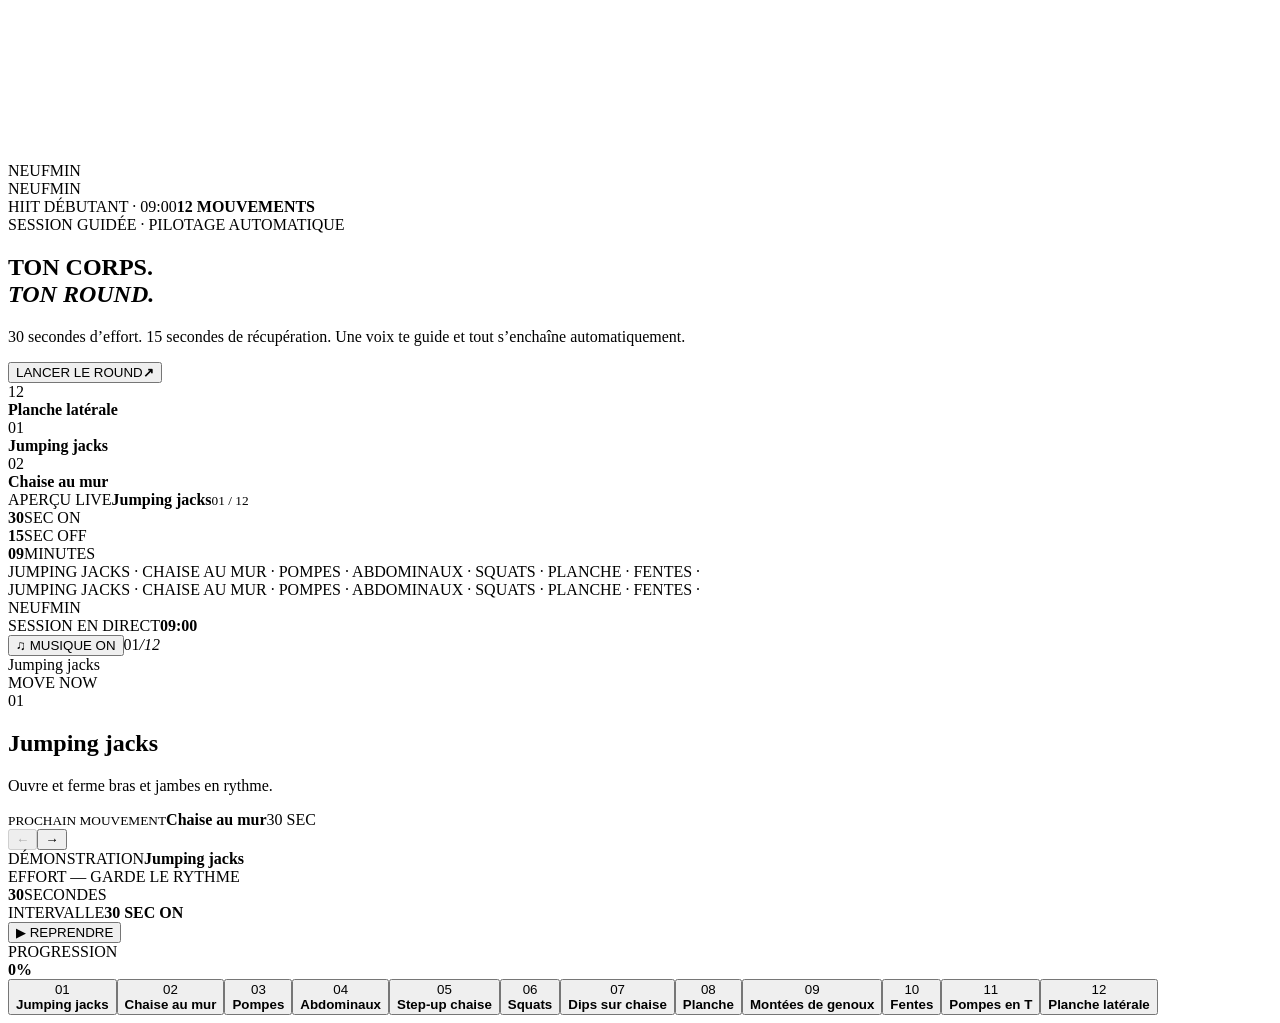
==== commit 389a4d25: "Publish WebGL NEUFMIN experience" ====
--- a/index.html
+++ b/index.html
@@ -1 +1 @@
-<!DOCTYPE html><html lang="fr"><head><meta charSet="utf-8"/><meta name="viewport" content="width=device-width, initial-scale=1"/><link rel="preload" href="/neufmin-hiit/_next/static/media/0c89a48fa5027cee-s.p.0rd3rjvnnhw7n.woff2" as="font" crossorigin="" type="font/woff2"/><link rel="preload" href="/neufmin-hiit/_next/static/media/9e9f04e3c37952ab-s.p.07uvnuj.ona6k.woff2" as="font" crossorigin="" type="font/woff2"/><link rel="stylesheet" href="/neufmin-hiit/_next/static/chunks/0~w9j_s8wv66u.css" data-precedence="next"/><link rel="preload" as="script" fetchPriority="low" href="/neufmin-hiit/_next/static/chunks/0ht900cau6_ur.js"/><script src="/neufmin-hiit/_next/static/chunks/0pui_8mhz66u9.js" async=""></script><script src="/neufmin-hiit/_next/static/chunks/07lhk_q6pmm3r.js" async=""></script><script src="/neufmin-hiit/_next/static/chunks/turbopack-0dbx3fzdp8-qq.js" async=""></script><script src="/neufmin-hiit/_next/static/chunks/0dbhjjzl8qfwv.js" async=""></script><script src="/neufmin-hiit/_next/static/chunks/0k6kr~ze-.qya.js" async=""></script><script src="/neufmin-hiit/_next/static/chunks/0a2bvx7~ztlw1.js" async=""></script><meta name="next-size-adjust" content=""/><title>NEUFMIN — HIIT débutant</title><meta name="description" content="12 exercices guidés : 30 secondes de travail, 15 secondes de repos."/><meta property="og:title" content="NEUFMIN"/><meta property="og:description" content="30 SEC ON · 15 SEC OFF"/><meta property="og:image" content="https://wohlstandy.github.io/neufmin-hiit/og.png"/><meta name="twitter:card" content="summary_large_image"/><meta name="twitter:title" content="NEUFMIN"/><meta name="twitter:description" content="30 SEC ON · 15 SEC OFF"/><meta name="twitter:image" content="https://wohlstandy.github.io/neufmin-hiit/og.png"/><script src="/neufmin-hiit/_next/static/chunks/03~yq9q893hmn.js" noModule=""></script></head><body class="anton_393584db-module__JjbZia__variable space_grotesk_a15399a9-module__z1bWVq__variable"><div hidden=""><!--$--><!--/$--></div><main class="app ready "><div class="atmosphere" aria-hidden="true"><i></i><i></i><span>NEUFMIN</span></div><section class="launch "><nav class="launchNav"><div class="wordmark"><i></i>NEUF<span>MIN</span></div><span>HIIT DÉBUTANT · 09:00</span><b>12 MOUVEMENTS</b></nav><div class="launchCopy"><span class="eyebrow"><i></i> SESSION GUIDÉE · PILOTAGE AUTOMATIQUE</span><h1>TON CORPS.<br/><em>TON ROUND.</em></h1><p>30 secondes d’effort. 15 secondes de récupération. Une voix te guide et tout s’enchaîne automatiquement.</p><button><span>LANCER LE ROUND</span><b>↗</b></button></div><div class="launchShowcase"><div class="showcaseHalo"></div><div class="showcaseTrack"><article class=""><span>12</span><div style="background-position:100% 100%"></div><b>Planche latérale</b></article><article class="featured"><span>01</span><div style="background-position:0% 0%"></div><b>Jumping jacks</b></article><article class=""><span>02</span><div style="background-position:33.33% 0%"></div><b>Chaise au mur</b></article></div><div class="showcaseHud"><span><i></i> APERÇU LIVE</span><b>Jumping jacks</b><small>01<!-- --> / 12</small></div></div><div class="launchStats"><div><b>30</b><span>SEC ON</span></div><div><b>15</b><span>SEC OFF</span></div><div><b>09</b><span>MINUTES</span></div></div><div class="launchTicker"><div>JUMPING JACKS · CHAISE AU MUR · POMPES · ABDOMINAUX · SQUATS · PLANCHE · FENTES · </div><div>JUMPING JACKS · CHAISE AU MUR · POMPES · ABDOMINAUX · SQUATS · PLANCHE · FENTES · </div></div></section><header class="topbar"><div class="wordmark"><i></i>NEUF<span>MIN</span></div><div class="sessionState"><span><i></i>SESSION EN DIRECT</span><b>09:00</b></div><div class="topActions"><button aria-label="Activer ou couper la musique">♫ MUSIQUE ON</button><span>01<i>/12</i></span></div></header><section class="stage"><div class="stageWord" aria-hidden="true">Jumping jacks</div><aside class="brief"><div class="live"><i></i>MOVE NOW</div><span class="number">01</span><h2>Jumping jacks</h2><p>Ouvre et ferme bras et jambes en rythme.</p><div class="next"><div class="nextThumb" style="background-position:33.33% 0%"></div><small>PROCHAIN MOUVEMENT</small><b>Chaise au mur</b><span>30 SEC</span></div></aside><div class="motion"><div class="motionRings"><i></i><i></i><i></i></div><div class="figureEcho" style="background-position:0% 0%"></div><div class="figure" style="background-position:0% 0%"></div><div class="ground"></div><button class="prev" disabled="" aria-label="Exercice précédent">←</button><button class="nextBtn" aria-label="Exercice suivant">→</button><div class="motionLabel"><span>DÉMONSTRATION</span><b>Jumping jacks</b></div></div><aside class="timer"><div class="phaseLabel"><i></i>EFFORT — GARDE LE RYTHME</div><div class="dial" style="--progress:360deg"><div class="dialTrack"></div><div class="dialSweep"></div><div class="time"><b>30</b><span>SECONDES</span></div></div><div class="timerMeta"><span>INTERVALLE</span><b>30 SEC ON</b></div><button class="pause">▶  REPRENDRE</button></aside></section><section class="timeline"><div class="overall"><span>PROGRESSION</span><div><i style="width:0%"></i></div><b>0<!-- -->%</b></div><div class="rail"><button class="active" aria-label="Aller à Jumping jacks"><span>01</span><div class="railLine"><i></i></div><b>Jumping jacks</b></button><button class="" aria-label="Aller à Chaise au mur"><span>02</span><div class="railLine"><i></i></div><b>Chaise au mur</b></button><button class="" aria-label="Aller à Pompes"><span>03</span><div class="railLine"><i></i></div><b>Pompes</b></button><button class="" aria-label="Aller à Abdominaux"><span>04</span><div class="railLine"><i></i></div><b>Abdominaux</b></button><button class="" aria-label="Aller à Step-up chaise"><span>05</span><div class="railLine"><i></i></div><b>Step-up chaise</b></button><button class="" aria-label="Aller à Squats"><span>06</span><div class="railLine"><i></i></div><b>Squats</b></button><button class="" aria-label="Aller à Dips sur chaise"><span>07</span><div class="railLine"><i></i></div><b>Dips sur chaise</b></button><button class="" aria-label="Aller à Planche"><span>08</span><div class="railLine"><i></i></div><b>Planche</b></button><button class="" aria-label="Aller à Montées de genoux"><span>09</span><div class="railLine"><i></i></div><b>Montées de genoux</b></button><button class="" aria-label="Aller à Fentes"><span>10</span><div class="railLine"><i></i></div><b>Fentes</b></button><button class="" aria-label="Aller à Pompes en T"><span>11</span><div class="railLine"><i></i></div><b>Pompes en T</b></button><button class="" aria-label="Aller à Planche latérale"><span>12</span><div class="railLine"><i></i></div><b>Planche latérale</b></button></div></section></main><!--$--><!--/$--><script src="/neufmin-hiit/_next/static/chunks/0ht900cau6_ur.js" id="_R_" async=""></script><script>(self.__next_f=self.__next_f||[]).push([0])</script><script>self.__next_f.push([1,"1:\"$Sreact.fragment\"\n2:I[39756,[\"/neufmin-hiit/_next/static/chunks/0dbhjjzl8qfwv.js\",\"/neufmin-hiit/_next/static/chunks/0k6kr~ze-.qya.js\"],\"default\"]\n3:I[37457,[\"/neufmin-hiit/_next/static/chunks/0dbhjjzl8qfwv.js\",\"/neufmin-hiit/_next/static/chunks/0k6kr~ze-.qya.js\"],\"default\"]\n4:I[47257,[\"/neufmin-hiit/_next/static/chunks/0dbhjjzl8qfwv.js\",\"/neufmin-hiit/_next/static/chunks/0k6kr~ze-.qya.js\"],\"ClientPageRoot\"]\n5:I[31713,[\"/neufmin-hiit/_next/static/chunks/0dbhjjzl8qfwv.js\",\"/neufmin-hiit/_next/static/chunks/0k6kr~ze-.qya.js\",\"/neufmin-hiit/_next/static/chunks/0a2bvx7~ztlw1.js\"],\"default\"]\n8:I[97367,[\"/neufmin-hiit/_next/static/chunks/0dbhjjzl8qfwv.js\",\"/neufmin-hiit/_next/static/chunks/0k6kr~ze-.qya.js\"],\"OutletBoundary\"]\n9:\"$Sreact.suspense\"\nb:I[97367,[\"/neufmin-hiit/_next/static/chunks/0dbhjjzl8qfwv.js\",\"/neufmin-hiit/_next/static/chunks/0k6kr~ze-.qya.js\"],\"ViewportBoundary\"]\nd:I[97367,[\"/neufmin-hiit/_next/static/chunks/0dbhjjzl8qfwv.js\",\"/neufmin-hiit/_next/static/chunks/0k6kr~ze-.qya.js\"],\"MetadataBoundary\"]\nf:I[68027,[\"/neufmin-hiit/_next/static/chunks/0dbhjjzl8qfwv.js\",\"/neufmin-hiit/_next/static/chunks/0k6kr~ze-.qya.js\"],\"default\",1]\n:HL[\"/neufmin-hiit/_next/static/chunks/0~w9j_s8wv66u.css\",\"style\"]\n:HL[\"/neufmin-hiit/_next/static/media/0c89a48fa5027cee-s.p.0rd3rjvnnhw7n.woff2\",\"font\",{\"crossOrigin\":\"\",\"type\":\"font/woff2\"}]\n:HL[\"/neufmin-hiit/_next/static/media/9e9f04e3c37952ab-s.p.07uvnuj.ona6k.woff2\",\"font\",{\"crossOrigin\":\"\",\"type\":\"font/woff2\"}]\n"])</script><script>self.__next_f.push([1,"0:{\"P\":null,\"c\":[\"\",\"\"],\"q\":\"\",\"i\":false,\"f\":[[[\"\",{\"children\":[\"__PAGE__\",{}]},\"$undefined\",\"$undefined\",16],[[\"$\",\"$1\",\"c\",{\"children\":[[[\"$\",\"link\",\"0\",{\"rel\":\"stylesheet\",\"href\":\"/neufmin-hiit/_next/static/chunks/0~w9j_s8wv66u.css\",\"precedence\":\"next\",\"crossOrigin\":\"$undefined\",\"nonce\":\"$undefined\"}],[\"$\",\"script\",\"script-0\",{\"src\":\"/neufmin-hiit/_next/static/chunks/0dbhjjzl8qfwv.js\",\"async\":true,\"nonce\":\"$undefined\"}],[\"$\",\"script\",\"script-1\",{\"src\":\"/neufmin-hiit/_next/static/chunks/0k6kr~ze-.qya.js\",\"async\":true,\"nonce\":\"$undefined\"}]],[\"$\",\"html\",null,{\"lang\":\"fr\",\"children\":[\"$\",\"body\",null,{\"className\":\"anton_393584db-module__JjbZia__variable space_grotesk_a15399a9-module__z1bWVq__variable\",\"children\":[\"$\",\"$L2\",null,{\"parallelRouterKey\":\"children\",\"error\":\"$undefined\",\"errorStyles\":\"$undefined\",\"errorScripts\":\"$undefined\",\"template\":[\"$\",\"$L3\",null,{}],\"templateStyles\":\"$undefined\",\"templateScripts\":\"$undefined\",\"notFound\":[[[\"$\",\"title\",null,{\"children\":\"404: This page could not be found.\"}],[\"$\",\"div\",null,{\"style\":{\"fontFamily\":\"system-ui,\\\"Segoe UI\\\",Roboto,Helvetica,Arial,sans-serif,\\\"Apple Color Emoji\\\",\\\"Segoe UI Emoji\\\"\",\"height\":\"100vh\",\"textAlign\":\"center\",\"display\":\"flex\",\"flexDirection\":\"column\",\"alignItems\":\"center\",\"justifyContent\":\"center\"},\"children\":[\"$\",\"div\",null,{\"children\":[[\"$\",\"style\",null,{\"dangerouslySetInnerHTML\":{\"__html\":\"body{color:#000;background:#fff;margin:0}.next-error-h1{border-right:1px solid rgba(0,0,0,.3)}@media (prefers-color-scheme:dark){body{color:#fff;background:#000}.next-error-h1{border-right:1px solid rgba(255,255,255,.3)}}\"}}],[\"$\",\"h1\",null,{\"className\":\"next-error-h1\",\"style\":{\"display\":\"inline-block\",\"margin\":\"0 20px 0 0\",\"padding\":\"0 23px 0 0\",\"fontSize\":24,\"fontWeight\":500,\"verticalAlign\":\"top\",\"lineHeight\":\"49px\"},\"children\":404}],[\"$\",\"div\",null,{\"style\":{\"display\":\"inline-block\"},\"children\":[\"$\",\"h2\",null,{\"style\":{\"fontSize\":14,\"fontWeight\":400,\"lineHeight\":\"49px\",\"margin\":0},\"children\":\"This page could not be found.\"}]}]]}]}]],[]],\"forbidden\":\"$undefined\",\"unauthorized\":\"$undefined\"}]}]}]]}],{\"children\":[[\"$\",\"$1\",\"c\",{\"children\":[[\"$\",\"$L4\",null,{\"Component\":\"$5\",\"serverProvidedParams\":{\"searchParams\":{},\"params\":{},\"promises\":[\"$@6\",\"$@7\"]}}],[[\"$\",\"script\",\"script-0\",{\"src\":\"/neufmin-hiit/_next/static/chunks/0a2bvx7~ztlw1.js\",\"async\":true,\"nonce\":\"$undefined\"}]],[\"$\",\"$L8\",null,{\"children\":[\"$\",\"$9\",null,{\"name\":\"Next.MetadataOutlet\",\"children\":\"$@a\"}]}]]}],{},null,false,null]},null,false,null],[\"$\",\"$1\",\"h\",{\"children\":[null,[\"$\",\"$Lb\",null,{\"children\":\"$Lc\"}],[\"$\",\"div\",null,{\"hidden\":true,\"children\":[\"$\",\"$Ld\",null,{\"children\":[\"$\",\"$9\",null,{\"name\":\"Next.Metadata\",\"children\":\"$Le\"}]}]}],[\"$\",\"meta\",null,{\"name\":\"next-size-adjust\",\"content\":\"\"}]]}],false]],\"m\":\"$undefined\",\"G\":[\"$f\",[[\"$\",\"link\",\"0\",{\"rel\":\"stylesheet\",\"href\":\"/neufmin-hiit/_next/static/chunks/0~w9j_s8wv66u.css\",\"precedence\":\"next\",\"crossOrigin\":\"$undefined\",\"nonce\":\"$undefined\"}]]],\"S\":true,\"h\":null,\"s\":\"$undefined\",\"l\":\"$undefined\",\"p\":\"$undefined\",\"d\":\"$undefined\",\"b\":\"ILOqQKTemztVCER0AcaGn\"}\n"])</script><script>self.__next_f.push([1,"6:{}\n7:\"$0:f:0:1:1:children:0:props:children:0:props:serverProvidedParams:params\"\n"])</script><script>self.__next_f.push([1,"c:[[\"$\",\"meta\",\"0\",{\"charSet\":\"utf-8\"}],[\"$\",\"meta\",\"1\",{\"name\":\"viewport\",\"content\":\"width=device-width, initial-scale=1\"}]]\n"])</script><script>self.__next_f.push([1,"a:null\ne:[[\"$\",\"title\",\"0\",{\"children\":\"NEUFMIN — HIIT débutant\"}],[\"$\",\"meta\",\"1\",{\"name\":\"description\",\"content\":\"12 exercices guidés : 30 secondes de travail, 15 secondes de repos.\"}],[\"$\",\"meta\",\"2\",{\"property\":\"og:title\",\"content\":\"NEUFMIN\"}],[\"$\",\"meta\",\"3\",{\"property\":\"og:description\",\"content\":\"30 SEC ON · 15 SEC OFF\"}],[\"$\",\"meta\",\"4\",{\"property\":\"og:image\",\"content\":\"https://wohlstandy.github.io/neufmin-hiit/og.png\"}],[\"$\",\"meta\",\"5\",{\"name\":\"twitter:card\",\"content\":\"summary_large_image\"}],[\"$\",\"meta\",\"6\",{\"name\":\"twitter:title\",\"content\":\"NEUFMIN\"}],[\"$\",\"meta\",\"7\",{\"name\":\"twitter:description\",\"content\":\"30 SEC ON · 15 SEC OFF\"}],[\"$\",\"meta\",\"8\",{\"name\":\"twitter:image\",\"content\":\"https://wohlstandy.github.io/neufmin-hiit/og.png\"}]]\n"])</script></body></html>+<!DOCTYPE html><html lang="fr"><head><meta charSet="utf-8"/><meta name="viewport" content="width=device-width, initial-scale=1"/><link rel="preload" href="/neufmin-hiit/_next/static/media/0c89a48fa5027cee-s.p.0rd3rjvnnhw7n.woff2" as="font" crossorigin="" type="font/woff2"/><link rel="preload" href="/neufmin-hiit/_next/static/media/9e9f04e3c37952ab-s.p.07uvnuj.ona6k.woff2" as="font" crossorigin="" type="font/woff2"/><link rel="stylesheet" href="/neufmin-hiit/_next/static/chunks/11k27555oy3hq.css" data-precedence="next"/><link rel="preload" as="script" fetchPriority="low" href="/neufmin-hiit/_next/static/chunks/0ht900cau6_ur.js"/><script src="/neufmin-hiit/_next/static/chunks/0pui_8mhz66u9.js" async=""></script><script src="/neufmin-hiit/_next/static/chunks/07lhk_q6pmm3r.js" async=""></script><script src="/neufmin-hiit/_next/static/chunks/turbopack-0dbx3fzdp8-qq.js" async=""></script><script src="/neufmin-hiit/_next/static/chunks/0dbhjjzl8qfwv.js" async=""></script><script src="/neufmin-hiit/_next/static/chunks/0k6kr~ze-.qya.js" async=""></script><script src="/neufmin-hiit/_next/static/chunks/0tyfk91b39vio.js" async=""></script><meta name="next-size-adjust" content=""/><title>NEUFMIN — HIIT débutant</title><meta name="description" content="12 exercices guidés : 30 secondes de travail, 15 secondes de repos."/><meta property="og:title" content="NEUFMIN"/><meta property="og:description" content="30 SEC ON · 15 SEC OFF"/><meta property="og:image" content="https://wohlstandy.github.io/neufmin-hiit/og.png"/><meta name="twitter:card" content="summary_large_image"/><meta name="twitter:title" content="NEUFMIN"/><meta name="twitter:description" content="30 SEC ON · 15 SEC OFF"/><meta name="twitter:image" content="https://wohlstandy.github.io/neufmin-hiit/og.png"/><script src="/neufmin-hiit/_next/static/chunks/03~yq9q893hmn.js" noModule=""></script></head><body class="anton_393584db-module__JjbZia__variable space_grotesk_a15399a9-module__z1bWVq__variable"><div hidden=""><!--$--><!--/$--></div><main class="app ready "><canvas class="kineticCanvas" aria-hidden="true"></canvas><div class="atmosphere" aria-hidden="true"><i></i><i></i><span>NEUFMIN</span></div><section class="launch "><nav class="launchNav"><div class="wordmark"><i></i>NEUF<span>MIN</span></div><span>HIIT DÉBUTANT · 09:00</span><b>12 MOUVEMENTS</b></nav><div class="launchCopy"><span class="eyebrow"><i></i> SESSION GUIDÉE · PILOTAGE AUTOMATIQUE</span><h1>TON CORPS.<br/><em>TON ROUND.</em></h1><p>30 secondes d’effort. 15 secondes de récupération. Une voix te guide et tout s’enchaîne automatiquement.</p><button><span>LANCER LE ROUND</span><b>↗</b></button></div><div class="launchShowcase"><div class="showcaseHalo"></div><div class="showcaseTrack"><article class=""><span>12</span><div style="background-position:100% 100%"></div><b>Planche latérale</b></article><article class="featured"><span>01</span><div style="background-position:0% 0%"></div><b>Jumping jacks</b></article><article class=""><span>02</span><div style="background-position:33.33% 0%"></div><b>Chaise au mur</b></article></div><div class="showcaseHud"><span><i></i> APERÇU LIVE</span><b>Jumping jacks</b><small>01<!-- --> / 12</small></div></div><div class="launchStats"><div><b>30</b><span>SEC ON</span></div><div><b>15</b><span>SEC OFF</span></div><div><b>09</b><span>MINUTES</span></div></div><div class="launchTicker"><div>JUMPING JACKS · CHAISE AU MUR · POMPES · ABDOMINAUX · SQUATS · PLANCHE · FENTES · </div><div>JUMPING JACKS · CHAISE AU MUR · POMPES · ABDOMINAUX · SQUATS · PLANCHE · FENTES · </div></div></section><header class="topbar"><div class="wordmark"><i></i>NEUF<span>MIN</span></div><div class="sessionState"><span><i></i>SESSION EN DIRECT</span><b>09:00</b></div><div class="topActions"><button aria-label="Activer ou couper la musique">♫ MUSIQUE ON</button><span>01<i>/12</i></span></div></header><section class="stage"><div class="stageWord" aria-hidden="true">Jumping jacks</div><aside class="brief"><div class="live"><i></i>MOVE NOW</div><span class="number">01</span><h2>Jumping jacks</h2><p>Ouvre et ferme bras et jambes en rythme.</p><div class="next"><div class="nextThumb" style="background-position:33.33% 0%"></div><small>PROCHAIN MOUVEMENT</small><b>Chaise au mur</b><span>30 SEC</span></div></aside><div class="motion"><div class="motionRings"><i></i><i></i><i></i></div><div class="figureEcho" style="background-position:0% 0%"></div><div class="figure" style="background-position:0% 0%"></div><div class="ground"></div><button class="prev" disabled="" aria-label="Exercice précédent">←</button><button class="nextBtn" aria-label="Exercice suivant">→</button><div class="motionLabel"><span>DÉMONSTRATION</span><b>Jumping jacks</b></div></div><aside class="timer"><div class="phaseLabel"><i></i>EFFORT — GARDE LE RYTHME</div><div class="dial" style="--progress:360deg"><div class="dialTrack"></div><div class="dialSweep"></div><div class="time"><b>30</b><span>SECONDES</span></div></div><div class="timerMeta"><span>INTERVALLE</span><b>30 SEC ON</b></div><button class="pause">▶  REPRENDRE</button></aside></section><section class="timeline"><div class="overall"><span>PROGRESSION</span><div><i style="width:0%"></i></div><b>0<!-- -->%</b></div><div class="rail"><button class="active" aria-label="Aller à Jumping jacks"><span>01</span><div class="railLine"><i></i></div><b>Jumping jacks</b></button><button class="" aria-label="Aller à Chaise au mur"><span>02</span><div class="railLine"><i></i></div><b>Chaise au mur</b></button><button class="" aria-label="Aller à Pompes"><span>03</span><div class="railLine"><i></i></div><b>Pompes</b></button><button class="" aria-label="Aller à Abdominaux"><span>04</span><div class="railLine"><i></i></div><b>Abdominaux</b></button><button class="" aria-label="Aller à Step-up chaise"><span>05</span><div class="railLine"><i></i></div><b>Step-up chaise</b></button><button class="" aria-label="Aller à Squats"><span>06</span><div class="railLine"><i></i></div><b>Squats</b></button><button class="" aria-label="Aller à Dips sur chaise"><span>07</span><div class="railLine"><i></i></div><b>Dips sur chaise</b></button><button class="" aria-label="Aller à Planche"><span>08</span><div class="railLine"><i></i></div><b>Planche</b></button><button class="" aria-label="Aller à Montées de genoux"><span>09</span><div class="railLine"><i></i></div><b>Montées de genoux</b></button><button class="" aria-label="Aller à Fentes"><span>10</span><div class="railLine"><i></i></div><b>Fentes</b></button><button class="" aria-label="Aller à Pompes en T"><span>11</span><div class="railLine"><i></i></div><b>Pompes en T</b></button><button class="" aria-label="Aller à Planche latérale"><span>12</span><div class="railLine"><i></i></div><b>Planche latérale</b></button></div></section></main><!--$--><!--/$--><script src="/neufmin-hiit/_next/static/chunks/0ht900cau6_ur.js" id="_R_" async=""></script><script>(self.__next_f=self.__next_f||[]).push([0])</script><script>self.__next_f.push([1,"1:\"$Sreact.fragment\"\n2:I[39756,[\"/neufmin-hiit/_next/static/chunks/0dbhjjzl8qfwv.js\",\"/neufmin-hiit/_next/static/chunks/0k6kr~ze-.qya.js\"],\"default\"]\n3:I[37457,[\"/neufmin-hiit/_next/static/chunks/0dbhjjzl8qfwv.js\",\"/neufmin-hiit/_next/static/chunks/0k6kr~ze-.qya.js\"],\"default\"]\n4:I[47257,[\"/neufmin-hiit/_next/static/chunks/0dbhjjzl8qfwv.js\",\"/neufmin-hiit/_next/static/chunks/0k6kr~ze-.qya.js\"],\"ClientPageRoot\"]\n5:I[31713,[\"/neufmin-hiit/_next/static/chunks/0dbhjjzl8qfwv.js\",\"/neufmin-hiit/_next/static/chunks/0k6kr~ze-.qya.js\",\"/neufmin-hiit/_next/static/chunks/0tyfk91b39vio.js\"],\"default\"]\n8:I[97367,[\"/neufmin-hiit/_next/static/chunks/0dbhjjzl8qfwv.js\",\"/neufmin-hiit/_next/static/chunks/0k6kr~ze-.qya.js\"],\"OutletBoundary\"]\n9:\"$Sreact.suspense\"\nb:I[97367,[\"/neufmin-hiit/_next/static/chunks/0dbhjjzl8qfwv.js\",\"/neufmin-hiit/_next/static/chunks/0k6kr~ze-.qya.js\"],\"ViewportBoundary\"]\nd:I[97367,[\"/neufmin-hiit/_next/static/chunks/0dbhjjzl8qfwv.js\",\"/neufmin-hiit/_next/static/chunks/0k6kr~ze-.qya.js\"],\"MetadataBoundary\"]\nf:I[68027,[\"/neufmin-hiit/_next/static/chunks/0dbhjjzl8qfwv.js\",\"/neufmin-hiit/_next/static/chunks/0k6kr~ze-.qya.js\"],\"default\",1]\n:HL[\"/neufmin-hiit/_next/static/chunks/11k27555oy3hq.css\",\"style\"]\n:HL[\"/neufmin-hiit/_next/static/media/0c89a48fa5027cee-s.p.0rd3rjvnnhw7n.woff2\",\"font\",{\"crossOrigin\":\"\",\"type\":\"font/woff2\"}]\n:HL[\"/neufmin-hiit/_next/static/media/9e9f04e3c37952ab-s.p.07uvnuj.ona6k.woff2\",\"font\",{\"crossOrigin\":\"\",\"type\":\"font/woff2\"}]\n"])</script><script>self.__next_f.push([1,"0:{\"P\":null,\"c\":[\"\",\"\"],\"q\":\"\",\"i\":false,\"f\":[[[\"\",{\"children\":[\"__PAGE__\",{}]},\"$undefined\",\"$undefined\",16],[[\"$\",\"$1\",\"c\",{\"children\":[[[\"$\",\"link\",\"0\",{\"rel\":\"stylesheet\",\"href\":\"/neufmin-hiit/_next/static/chunks/11k27555oy3hq.css\",\"precedence\":\"next\",\"crossOrigin\":\"$undefined\",\"nonce\":\"$undefined\"}],[\"$\",\"script\",\"script-0\",{\"src\":\"/neufmin-hiit/_next/static/chunks/0dbhjjzl8qfwv.js\",\"async\":true,\"nonce\":\"$undefined\"}],[\"$\",\"script\",\"script-1\",{\"src\":\"/neufmin-hiit/_next/static/chunks/0k6kr~ze-.qya.js\",\"async\":true,\"nonce\":\"$undefined\"}]],[\"$\",\"html\",null,{\"lang\":\"fr\",\"children\":[\"$\",\"body\",null,{\"className\":\"anton_393584db-module__JjbZia__variable space_grotesk_a15399a9-module__z1bWVq__variable\",\"children\":[\"$\",\"$L2\",null,{\"parallelRouterKey\":\"children\",\"error\":\"$undefined\",\"errorStyles\":\"$undefined\",\"errorScripts\":\"$undefined\",\"template\":[\"$\",\"$L3\",null,{}],\"templateStyles\":\"$undefined\",\"templateScripts\":\"$undefined\",\"notFound\":[[[\"$\",\"title\",null,{\"children\":\"404: This page could not be found.\"}],[\"$\",\"div\",null,{\"style\":{\"fontFamily\":\"system-ui,\\\"Segoe UI\\\",Roboto,Helvetica,Arial,sans-serif,\\\"Apple Color Emoji\\\",\\\"Segoe UI Emoji\\\"\",\"height\":\"100vh\",\"textAlign\":\"center\",\"display\":\"flex\",\"flexDirection\":\"column\",\"alignItems\":\"center\",\"justifyContent\":\"center\"},\"children\":[\"$\",\"div\",null,{\"children\":[[\"$\",\"style\",null,{\"dangerouslySetInnerHTML\":{\"__html\":\"body{color:#000;background:#fff;margin:0}.next-error-h1{border-right:1px solid rgba(0,0,0,.3)}@media (prefers-color-scheme:dark){body{color:#fff;background:#000}.next-error-h1{border-right:1px solid rgba(255,255,255,.3)}}\"}}],[\"$\",\"h1\",null,{\"className\":\"next-error-h1\",\"style\":{\"display\":\"inline-block\",\"margin\":\"0 20px 0 0\",\"padding\":\"0 23px 0 0\",\"fontSize\":24,\"fontWeight\":500,\"verticalAlign\":\"top\",\"lineHeight\":\"49px\"},\"children\":404}],[\"$\",\"div\",null,{\"style\":{\"display\":\"inline-block\"},\"children\":[\"$\",\"h2\",null,{\"style\":{\"fontSize\":14,\"fontWeight\":400,\"lineHeight\":\"49px\",\"margin\":0},\"children\":\"This page could not be found.\"}]}]]}]}]],[]],\"forbidden\":\"$undefined\",\"unauthorized\":\"$undefined\"}]}]}]]}],{\"children\":[[\"$\",\"$1\",\"c\",{\"children\":[[\"$\",\"$L4\",null,{\"Component\":\"$5\",\"serverProvidedParams\":{\"searchParams\":{},\"params\":{},\"promises\":[\"$@6\",\"$@7\"]}}],[[\"$\",\"script\",\"script-0\",{\"src\":\"/neufmin-hiit/_next/static/chunks/0tyfk91b39vio.js\",\"async\":true,\"nonce\":\"$undefined\"}]],[\"$\",\"$L8\",null,{\"children\":[\"$\",\"$9\",null,{\"name\":\"Next.MetadataOutlet\",\"children\":\"$@a\"}]}]]}],{},null,false,null]},null,false,null],[\"$\",\"$1\",\"h\",{\"children\":[null,[\"$\",\"$Lb\",null,{\"children\":\"$Lc\"}],[\"$\",\"div\",null,{\"hidden\":true,\"children\":[\"$\",\"$Ld\",null,{\"children\":[\"$\",\"$9\",null,{\"name\":\"Next.Metadata\",\"children\":\"$Le\"}]}]}],[\"$\",\"meta\",null,{\"name\":\"next-size-adjust\",\"content\":\"\"}]]}],false]],\"m\":\"$undefined\",\"G\":[\"$f\",[[\"$\",\"link\",\"0\",{\"rel\":\"stylesheet\",\"href\":\"/neufmin-hiit/_next/static/chunks/11k27555oy3hq.css\",\"precedence\":\"next\",\"crossOrigin\":\"$undefined\",\"nonce\":\"$undefined\"}]]],\"S\":true,\"h\":null,\"s\":\"$undefined\",\"l\":\"$undefined\",\"p\":\"$undefined\",\"d\":\"$undefined\",\"b\":\"3-SFN2qmvy8kwAy6J62eq\"}\n"])</script><script>self.__next_f.push([1,"6:{}\n7:\"$0:f:0:1:1:children:0:props:children:0:props:serverProvidedParams:params\"\n"])</script><script>self.__next_f.push([1,"c:[[\"$\",\"meta\",\"0\",{\"charSet\":\"utf-8\"}],[\"$\",\"meta\",\"1\",{\"name\":\"viewport\",\"content\":\"width=device-width, initial-scale=1\"}]]\n"])</script><script>self.__next_f.push([1,"a:null\ne:[[\"$\",\"title\",\"0\",{\"children\":\"NEUFMIN — HIIT débutant\"}],[\"$\",\"meta\",\"1\",{\"name\":\"description\",\"content\":\"12 exercices guidés : 30 secondes de travail, 15 secondes de repos.\"}],[\"$\",\"meta\",\"2\",{\"property\":\"og:title\",\"content\":\"NEUFMIN\"}],[\"$\",\"meta\",\"3\",{\"property\":\"og:description\",\"content\":\"30 SEC ON · 15 SEC OFF\"}],[\"$\",\"meta\",\"4\",{\"property\":\"og:image\",\"content\":\"https://wohlstandy.github.io/neufmin-hiit/og.png\"}],[\"$\",\"meta\",\"5\",{\"name\":\"twitter:card\",\"content\":\"summary_large_image\"}],[\"$\",\"meta\",\"6\",{\"name\":\"twitter:title\",\"content\":\"NEUFMIN\"}],[\"$\",\"meta\",\"7\",{\"name\":\"twitter:description\",\"content\":\"30 SEC ON · 15 SEC OFF\"}],[\"$\",\"meta\",\"8\",{\"name\":\"twitter:image\",\"content\":\"https://wohlstandy.github.io/neufmin-hiit/og.png\"}]]\n"])</script></body></html>
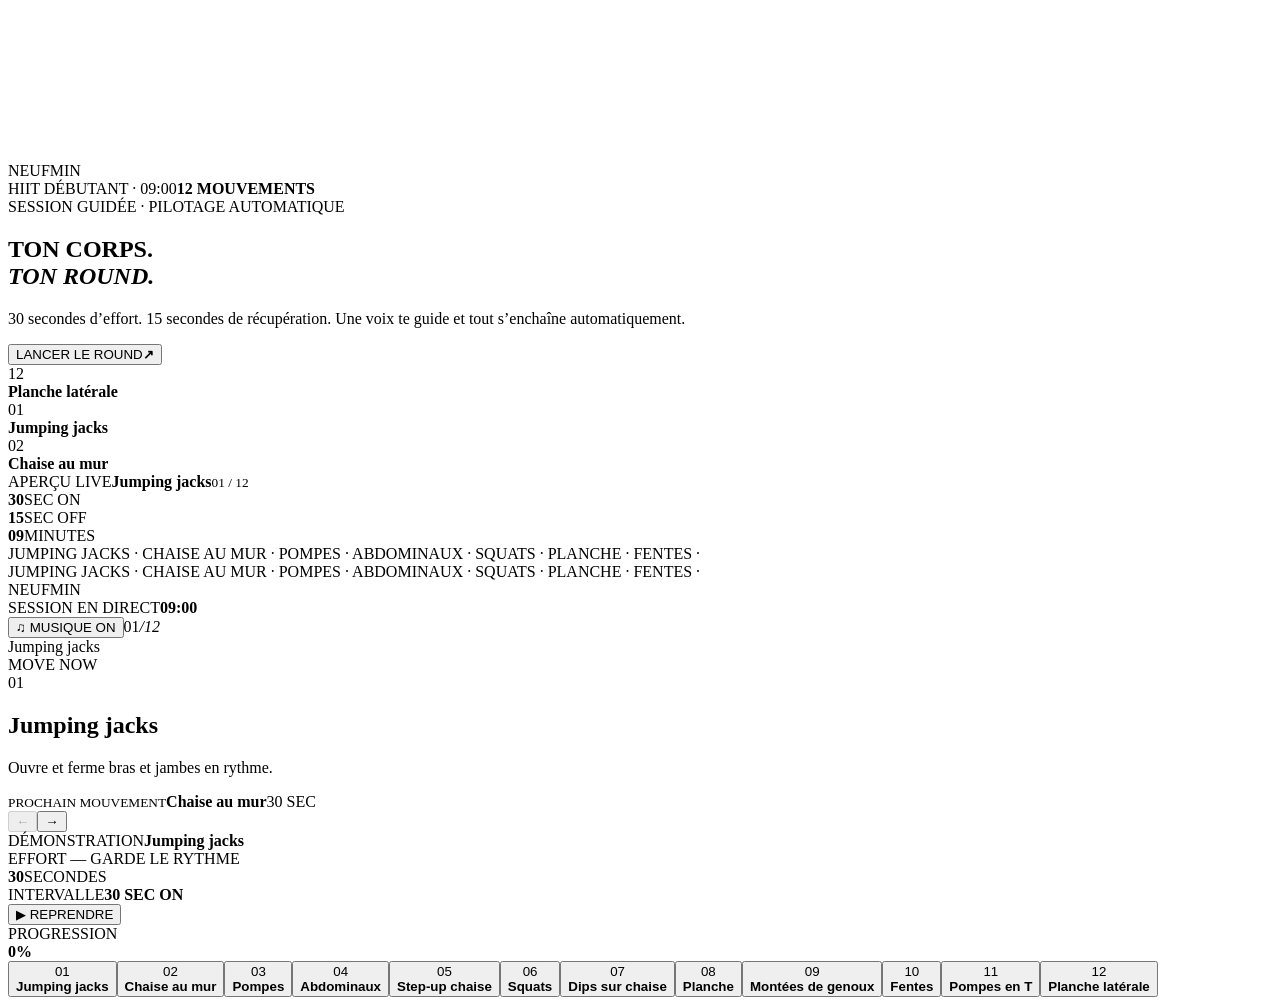
==== commit d1f95815: "Publish framing repair" ====
--- a/index.html
+++ b/index.html
@@ -1 +1 @@
-<!DOCTYPE html><html lang="fr"><head><meta charSet="utf-8"/><meta name="viewport" content="width=device-width, initial-scale=1"/><link rel="preload" href="/neufmin-hiit/_next/static/media/0c89a48fa5027cee-s.p.0rd3rjvnnhw7n.woff2" as="font" crossorigin="" type="font/woff2"/><link rel="preload" href="/neufmin-hiit/_next/static/media/9e9f04e3c37952ab-s.p.07uvnuj.ona6k.woff2" as="font" crossorigin="" type="font/woff2"/><link rel="stylesheet" href="/neufmin-hiit/_next/static/chunks/11k27555oy3hq.css" data-precedence="next"/><link rel="preload" as="script" fetchPriority="low" href="/neufmin-hiit/_next/static/chunks/0ht900cau6_ur.js"/><script src="/neufmin-hiit/_next/static/chunks/0pui_8mhz66u9.js" async=""></script><script src="/neufmin-hiit/_next/static/chunks/07lhk_q6pmm3r.js" async=""></script><script src="/neufmin-hiit/_next/static/chunks/turbopack-0dbx3fzdp8-qq.js" async=""></script><script src="/neufmin-hiit/_next/static/chunks/0dbhjjzl8qfwv.js" async=""></script><script src="/neufmin-hiit/_next/static/chunks/0k6kr~ze-.qya.js" async=""></script><script src="/neufmin-hiit/_next/static/chunks/0tyfk91b39vio.js" async=""></script><meta name="next-size-adjust" content=""/><title>NEUFMIN — HIIT débutant</title><meta name="description" content="12 exercices guidés : 30 secondes de travail, 15 secondes de repos."/><meta property="og:title" content="NEUFMIN"/><meta property="og:description" content="30 SEC ON · 15 SEC OFF"/><meta property="og:image" content="https://wohlstandy.github.io/neufmin-hiit/og.png"/><meta name="twitter:card" content="summary_large_image"/><meta name="twitter:title" content="NEUFMIN"/><meta name="twitter:description" content="30 SEC ON · 15 SEC OFF"/><meta name="twitter:image" content="https://wohlstandy.github.io/neufmin-hiit/og.png"/><script src="/neufmin-hiit/_next/static/chunks/03~yq9q893hmn.js" noModule=""></script></head><body class="anton_393584db-module__JjbZia__variable space_grotesk_a15399a9-module__z1bWVq__variable"><div hidden=""><!--$--><!--/$--></div><main class="app ready "><canvas class="kineticCanvas" aria-hidden="true"></canvas><div class="atmosphere" aria-hidden="true"><i></i><i></i><span>NEUFMIN</span></div><section class="launch "><nav class="launchNav"><div class="wordmark"><i></i>NEUF<span>MIN</span></div><span>HIIT DÉBUTANT · 09:00</span><b>12 MOUVEMENTS</b></nav><div class="launchCopy"><span class="eyebrow"><i></i> SESSION GUIDÉE · PILOTAGE AUTOMATIQUE</span><h1>TON CORPS.<br/><em>TON ROUND.</em></h1><p>30 secondes d’effort. 15 secondes de récupération. Une voix te guide et tout s’enchaîne automatiquement.</p><button><span>LANCER LE ROUND</span><b>↗</b></button></div><div class="launchShowcase"><div class="showcaseHalo"></div><div class="showcaseTrack"><article class=""><span>12</span><div style="background-position:100% 100%"></div><b>Planche latérale</b></article><article class="featured"><span>01</span><div style="background-position:0% 0%"></div><b>Jumping jacks</b></article><article class=""><span>02</span><div style="background-position:33.33% 0%"></div><b>Chaise au mur</b></article></div><div class="showcaseHud"><span><i></i> APERÇU LIVE</span><b>Jumping jacks</b><small>01<!-- --> / 12</small></div></div><div class="launchStats"><div><b>30</b><span>SEC ON</span></div><div><b>15</b><span>SEC OFF</span></div><div><b>09</b><span>MINUTES</span></div></div><div class="launchTicker"><div>JUMPING JACKS · CHAISE AU MUR · POMPES · ABDOMINAUX · SQUATS · PLANCHE · FENTES · </div><div>JUMPING JACKS · CHAISE AU MUR · POMPES · ABDOMINAUX · SQUATS · PLANCHE · FENTES · </div></div></section><header class="topbar"><div class="wordmark"><i></i>NEUF<span>MIN</span></div><div class="sessionState"><span><i></i>SESSION EN DIRECT</span><b>09:00</b></div><div class="topActions"><button aria-label="Activer ou couper la musique">♫ MUSIQUE ON</button><span>01<i>/12</i></span></div></header><section class="stage"><div class="stageWord" aria-hidden="true">Jumping jacks</div><aside class="brief"><div class="live"><i></i>MOVE NOW</div><span class="number">01</span><h2>Jumping jacks</h2><p>Ouvre et ferme bras et jambes en rythme.</p><div class="next"><div class="nextThumb" style="background-position:33.33% 0%"></div><small>PROCHAIN MOUVEMENT</small><b>Chaise au mur</b><span>30 SEC</span></div></aside><div class="motion"><div class="motionRings"><i></i><i></i><i></i></div><div class="figureEcho" style="background-position:0% 0%"></div><div class="figure" style="background-position:0% 0%"></div><div class="ground"></div><button class="prev" disabled="" aria-label="Exercice précédent">←</button><button class="nextBtn" aria-label="Exercice suivant">→</button><div class="motionLabel"><span>DÉMONSTRATION</span><b>Jumping jacks</b></div></div><aside class="timer"><div class="phaseLabel"><i></i>EFFORT — GARDE LE RYTHME</div><div class="dial" style="--progress:360deg"><div class="dialTrack"></div><div class="dialSweep"></div><div class="time"><b>30</b><span>SECONDES</span></div></div><div class="timerMeta"><span>INTERVALLE</span><b>30 SEC ON</b></div><button class="pause">▶  REPRENDRE</button></aside></section><section class="timeline"><div class="overall"><span>PROGRESSION</span><div><i style="width:0%"></i></div><b>0<!-- -->%</b></div><div class="rail"><button class="active" aria-label="Aller à Jumping jacks"><span>01</span><div class="railLine"><i></i></div><b>Jumping jacks</b></button><button class="" aria-label="Aller à Chaise au mur"><span>02</span><div class="railLine"><i></i></div><b>Chaise au mur</b></button><button class="" aria-label="Aller à Pompes"><span>03</span><div class="railLine"><i></i></div><b>Pompes</b></button><button class="" aria-label="Aller à Abdominaux"><span>04</span><div class="railLine"><i></i></div><b>Abdominaux</b></button><button class="" aria-label="Aller à Step-up chaise"><span>05</span><div class="railLine"><i></i></div><b>Step-up chaise</b></button><button class="" aria-label="Aller à Squats"><span>06</span><div class="railLine"><i></i></div><b>Squats</b></button><button class="" aria-label="Aller à Dips sur chaise"><span>07</span><div class="railLine"><i></i></div><b>Dips sur chaise</b></button><button class="" aria-label="Aller à Planche"><span>08</span><div class="railLine"><i></i></div><b>Planche</b></button><button class="" aria-label="Aller à Montées de genoux"><span>09</span><div class="railLine"><i></i></div><b>Montées de genoux</b></button><button class="" aria-label="Aller à Fentes"><span>10</span><div class="railLine"><i></i></div><b>Fentes</b></button><button class="" aria-label="Aller à Pompes en T"><span>11</span><div class="railLine"><i></i></div><b>Pompes en T</b></button><button class="" aria-label="Aller à Planche latérale"><span>12</span><div class="railLine"><i></i></div><b>Planche latérale</b></button></div></section></main><!--$--><!--/$--><script src="/neufmin-hiit/_next/static/chunks/0ht900cau6_ur.js" id="_R_" async=""></script><script>(self.__next_f=self.__next_f||[]).push([0])</script><script>self.__next_f.push([1,"1:\"$Sreact.fragment\"\n2:I[39756,[\"/neufmin-hiit/_next/static/chunks/0dbhjjzl8qfwv.js\",\"/neufmin-hiit/_next/static/chunks/0k6kr~ze-.qya.js\"],\"default\"]\n3:I[37457,[\"/neufmin-hiit/_next/static/chunks/0dbhjjzl8qfwv.js\",\"/neufmin-hiit/_next/static/chunks/0k6kr~ze-.qya.js\"],\"default\"]\n4:I[47257,[\"/neufmin-hiit/_next/static/chunks/0dbhjjzl8qfwv.js\",\"/neufmin-hiit/_next/static/chunks/0k6kr~ze-.qya.js\"],\"ClientPageRoot\"]\n5:I[31713,[\"/neufmin-hiit/_next/static/chunks/0dbhjjzl8qfwv.js\",\"/neufmin-hiit/_next/static/chunks/0k6kr~ze-.qya.js\",\"/neufmin-hiit/_next/static/chunks/0tyfk91b39vio.js\"],\"default\"]\n8:I[97367,[\"/neufmin-hiit/_next/static/chunks/0dbhjjzl8qfwv.js\",\"/neufmin-hiit/_next/static/chunks/0k6kr~ze-.qya.js\"],\"OutletBoundary\"]\n9:\"$Sreact.suspense\"\nb:I[97367,[\"/neufmin-hiit/_next/static/chunks/0dbhjjzl8qfwv.js\",\"/neufmin-hiit/_next/static/chunks/0k6kr~ze-.qya.js\"],\"ViewportBoundary\"]\nd:I[97367,[\"/neufmin-hiit/_next/static/chunks/0dbhjjzl8qfwv.js\",\"/neufmin-hiit/_next/static/chunks/0k6kr~ze-.qya.js\"],\"MetadataBoundary\"]\nf:I[68027,[\"/neufmin-hiit/_next/static/chunks/0dbhjjzl8qfwv.js\",\"/neufmin-hiit/_next/static/chunks/0k6kr~ze-.qya.js\"],\"default\",1]\n:HL[\"/neufmin-hiit/_next/static/chunks/11k27555oy3hq.css\",\"style\"]\n:HL[\"/neufmin-hiit/_next/static/media/0c89a48fa5027cee-s.p.0rd3rjvnnhw7n.woff2\",\"font\",{\"crossOrigin\":\"\",\"type\":\"font/woff2\"}]\n:HL[\"/neufmin-hiit/_next/static/media/9e9f04e3c37952ab-s.p.07uvnuj.ona6k.woff2\",\"font\",{\"crossOrigin\":\"\",\"type\":\"font/woff2\"}]\n"])</script><script>self.__next_f.push([1,"0:{\"P\":null,\"c\":[\"\",\"\"],\"q\":\"\",\"i\":false,\"f\":[[[\"\",{\"children\":[\"__PAGE__\",{}]},\"$undefined\",\"$undefined\",16],[[\"$\",\"$1\",\"c\",{\"children\":[[[\"$\",\"link\",\"0\",{\"rel\":\"stylesheet\",\"href\":\"/neufmin-hiit/_next/static/chunks/11k27555oy3hq.css\",\"precedence\":\"next\",\"crossOrigin\":\"$undefined\",\"nonce\":\"$undefined\"}],[\"$\",\"script\",\"script-0\",{\"src\":\"/neufmin-hiit/_next/static/chunks/0dbhjjzl8qfwv.js\",\"async\":true,\"nonce\":\"$undefined\"}],[\"$\",\"script\",\"script-1\",{\"src\":\"/neufmin-hiit/_next/static/chunks/0k6kr~ze-.qya.js\",\"async\":true,\"nonce\":\"$undefined\"}]],[\"$\",\"html\",null,{\"lang\":\"fr\",\"children\":[\"$\",\"body\",null,{\"className\":\"anton_393584db-module__JjbZia__variable space_grotesk_a15399a9-module__z1bWVq__variable\",\"children\":[\"$\",\"$L2\",null,{\"parallelRouterKey\":\"children\",\"error\":\"$undefined\",\"errorStyles\":\"$undefined\",\"errorScripts\":\"$undefined\",\"template\":[\"$\",\"$L3\",null,{}],\"templateStyles\":\"$undefined\",\"templateScripts\":\"$undefined\",\"notFound\":[[[\"$\",\"title\",null,{\"children\":\"404: This page could not be found.\"}],[\"$\",\"div\",null,{\"style\":{\"fontFamily\":\"system-ui,\\\"Segoe UI\\\",Roboto,Helvetica,Arial,sans-serif,\\\"Apple Color Emoji\\\",\\\"Segoe UI Emoji\\\"\",\"height\":\"100vh\",\"textAlign\":\"center\",\"display\":\"flex\",\"flexDirection\":\"column\",\"alignItems\":\"center\",\"justifyContent\":\"center\"},\"children\":[\"$\",\"div\",null,{\"children\":[[\"$\",\"style\",null,{\"dangerouslySetInnerHTML\":{\"__html\":\"body{color:#000;background:#fff;margin:0}.next-error-h1{border-right:1px solid rgba(0,0,0,.3)}@media (prefers-color-scheme:dark){body{color:#fff;background:#000}.next-error-h1{border-right:1px solid rgba(255,255,255,.3)}}\"}}],[\"$\",\"h1\",null,{\"className\":\"next-error-h1\",\"style\":{\"display\":\"inline-block\",\"margin\":\"0 20px 0 0\",\"padding\":\"0 23px 0 0\",\"fontSize\":24,\"fontWeight\":500,\"verticalAlign\":\"top\",\"lineHeight\":\"49px\"},\"children\":404}],[\"$\",\"div\",null,{\"style\":{\"display\":\"inline-block\"},\"children\":[\"$\",\"h2\",null,{\"style\":{\"fontSize\":14,\"fontWeight\":400,\"lineHeight\":\"49px\",\"margin\":0},\"children\":\"This page could not be found.\"}]}]]}]}]],[]],\"forbidden\":\"$undefined\",\"unauthorized\":\"$undefined\"}]}]}]]}],{\"children\":[[\"$\",\"$1\",\"c\",{\"children\":[[\"$\",\"$L4\",null,{\"Component\":\"$5\",\"serverProvidedParams\":{\"searchParams\":{},\"params\":{},\"promises\":[\"$@6\",\"$@7\"]}}],[[\"$\",\"script\",\"script-0\",{\"src\":\"/neufmin-hiit/_next/static/chunks/0tyfk91b39vio.js\",\"async\":true,\"nonce\":\"$undefined\"}]],[\"$\",\"$L8\",null,{\"children\":[\"$\",\"$9\",null,{\"name\":\"Next.MetadataOutlet\",\"children\":\"$@a\"}]}]]}],{},null,false,null]},null,false,null],[\"$\",\"$1\",\"h\",{\"children\":[null,[\"$\",\"$Lb\",null,{\"children\":\"$Lc\"}],[\"$\",\"div\",null,{\"hidden\":true,\"children\":[\"$\",\"$Ld\",null,{\"children\":[\"$\",\"$9\",null,{\"name\":\"Next.Metadata\",\"children\":\"$Le\"}]}]}],[\"$\",\"meta\",null,{\"name\":\"next-size-adjust\",\"content\":\"\"}]]}],false]],\"m\":\"$undefined\",\"G\":[\"$f\",[[\"$\",\"link\",\"0\",{\"rel\":\"stylesheet\",\"href\":\"/neufmin-hiit/_next/static/chunks/11k27555oy3hq.css\",\"precedence\":\"next\",\"crossOrigin\":\"$undefined\",\"nonce\":\"$undefined\"}]]],\"S\":true,\"h\":null,\"s\":\"$undefined\",\"l\":\"$undefined\",\"p\":\"$undefined\",\"d\":\"$undefined\",\"b\":\"3-SFN2qmvy8kwAy6J62eq\"}\n"])</script><script>self.__next_f.push([1,"6:{}\n7:\"$0:f:0:1:1:children:0:props:children:0:props:serverProvidedParams:params\"\n"])</script><script>self.__next_f.push([1,"c:[[\"$\",\"meta\",\"0\",{\"charSet\":\"utf-8\"}],[\"$\",\"meta\",\"1\",{\"name\":\"viewport\",\"content\":\"width=device-width, initial-scale=1\"}]]\n"])</script><script>self.__next_f.push([1,"a:null\ne:[[\"$\",\"title\",\"0\",{\"children\":\"NEUFMIN — HIIT débutant\"}],[\"$\",\"meta\",\"1\",{\"name\":\"description\",\"content\":\"12 exercices guidés : 30 secondes de travail, 15 secondes de repos.\"}],[\"$\",\"meta\",\"2\",{\"property\":\"og:title\",\"content\":\"NEUFMIN\"}],[\"$\",\"meta\",\"3\",{\"property\":\"og:description\",\"content\":\"30 SEC ON · 15 SEC OFF\"}],[\"$\",\"meta\",\"4\",{\"property\":\"og:image\",\"content\":\"https://wohlstandy.github.io/neufmin-hiit/og.png\"}],[\"$\",\"meta\",\"5\",{\"name\":\"twitter:card\",\"content\":\"summary_large_image\"}],[\"$\",\"meta\",\"6\",{\"name\":\"twitter:title\",\"content\":\"NEUFMIN\"}],[\"$\",\"meta\",\"7\",{\"name\":\"twitter:description\",\"content\":\"30 SEC ON · 15 SEC OFF\"}],[\"$\",\"meta\",\"8\",{\"name\":\"twitter:image\",\"content\":\"https://wohlstandy.github.io/neufmin-hiit/og.png\"}]]\n"])</script></body></html>+<!DOCTYPE html><html lang="fr"><head><meta charSet="utf-8"/><meta name="viewport" content="width=device-width, initial-scale=1"/><link rel="preload" href="/neufmin-hiit/_next/static/media/0c89a48fa5027cee-s.p.0rd3rjvnnhw7n.woff2" as="font" crossorigin="" type="font/woff2"/><link rel="preload" href="/neufmin-hiit/_next/static/media/9e9f04e3c37952ab-s.p.07uvnuj.ona6k.woff2" as="font" crossorigin="" type="font/woff2"/><link rel="stylesheet" href="/neufmin-hiit/_next/static/chunks/0eetzwn84r~4z.css" data-precedence="next"/><link rel="preload" as="script" fetchPriority="low" href="/neufmin-hiit/_next/static/chunks/0ht900cau6_ur.js"/><script src="/neufmin-hiit/_next/static/chunks/0pui_8mhz66u9.js" async=""></script><script src="/neufmin-hiit/_next/static/chunks/07lhk_q6pmm3r.js" async=""></script><script src="/neufmin-hiit/_next/static/chunks/turbopack-0dbx3fzdp8-qq.js" async=""></script><script src="/neufmin-hiit/_next/static/chunks/0dbhjjzl8qfwv.js" async=""></script><script src="/neufmin-hiit/_next/static/chunks/0k6kr~ze-.qya.js" async=""></script><script src="/neufmin-hiit/_next/static/chunks/0txjbvb7y8kaz.js" async=""></script><meta name="next-size-adjust" content=""/><title>NEUFMIN — HIIT débutant</title><meta name="description" content="12 exercices guidés : 30 secondes de travail, 15 secondes de repos."/><meta property="og:title" content="NEUFMIN"/><meta property="og:description" content="30 SEC ON · 15 SEC OFF"/><meta property="og:image" content="https://wohlstandy.github.io/neufmin-hiit/og.png"/><meta name="twitter:card" content="summary_large_image"/><meta name="twitter:title" content="NEUFMIN"/><meta name="twitter:description" content="30 SEC ON · 15 SEC OFF"/><meta name="twitter:image" content="https://wohlstandy.github.io/neufmin-hiit/og.png"/><script src="/neufmin-hiit/_next/static/chunks/03~yq9q893hmn.js" noModule=""></script></head><body class="anton_393584db-module__JjbZia__variable space_grotesk_a15399a9-module__z1bWVq__variable"><div hidden=""><!--$--><!--/$--></div><main class="app ready "><canvas class="kineticCanvas" aria-hidden="true"></canvas><div class="atmosphere" aria-hidden="true"><i></i><i></i></div><section class="launch "><nav class="launchNav"><div class="wordmark"><i></i>NEUF<span>MIN</span></div><span>HIIT DÉBUTANT · 09:00</span><b>12 MOUVEMENTS</b></nav><div class="launchCopy"><span class="eyebrow"><i></i> SESSION GUIDÉE · PILOTAGE AUTOMATIQUE</span><h1>TON CORPS.<br/><em>TON ROUND.</em></h1><p>30 secondes d’effort. 15 secondes de récupération. Une voix te guide et tout s’enchaîne automatiquement.</p><button><span>LANCER LE ROUND</span><b>↗</b></button></div><div class="launchShowcase"><div class="showcaseHalo"></div><div class="showcaseTrack"><article class=""><span>12</span><div style="background-position:100% 100%"></div><b>Planche latérale</b></article><article class="featured"><span>01</span><div style="background-position:0% 0%"></div><b>Jumping jacks</b></article><article class=""><span>02</span><div style="background-position:33.33% 0%"></div><b>Chaise au mur</b></article></div><div class="showcaseHud"><span><i></i> APERÇU LIVE</span><b>Jumping jacks</b><small>01<!-- --> / 12</small></div></div><div class="launchStats"><div><b>30</b><span>SEC ON</span></div><div><b>15</b><span>SEC OFF</span></div><div><b>09</b><span>MINUTES</span></div></div><div class="launchTicker"><div>JUMPING JACKS · CHAISE AU MUR · POMPES · ABDOMINAUX · SQUATS · PLANCHE · FENTES · </div><div>JUMPING JACKS · CHAISE AU MUR · POMPES · ABDOMINAUX · SQUATS · PLANCHE · FENTES · </div></div></section><header class="topbar"><div class="wordmark"><i></i>NEUF<span>MIN</span></div><div class="sessionState"><span><i></i>SESSION EN DIRECT</span><b>09:00</b></div><div class="topActions"><button aria-label="Activer ou couper la musique">♫ MUSIQUE ON</button><span>01<i>/12</i></span></div></header><section class="stage"><div class="stageWord" aria-hidden="true">Jumping jacks</div><aside class="brief"><div class="live"><i></i>MOVE NOW</div><span class="number">01</span><h2>Jumping jacks</h2><p>Ouvre et ferme bras et jambes en rythme.</p><div class="next"><div class="nextThumb" style="background-position:33.33% 0%"></div><small>PROCHAIN MOUVEMENT</small><b>Chaise au mur</b><span>30 SEC</span></div></aside><div class="motion"><div class="motionRings"><i></i><i></i><i></i></div><div class="figureEcho" style="background-position:0% 0%"></div><div class="figure" style="background-position:0% 0%"></div><div class="ground"></div><button class="prev" disabled="" aria-label="Exercice précédent">←</button><button class="nextBtn" aria-label="Exercice suivant">→</button><div class="motionLabel"><span>DÉMONSTRATION</span><b>Jumping jacks</b></div></div><aside class="timer"><div class="phaseLabel"><i></i>EFFORT — GARDE LE RYTHME</div><div class="dial" style="--progress:360deg"><div class="dialTrack"></div><div class="dialSweep"></div><div class="time"><b>30</b><span>SECONDES</span></div></div><div class="timerMeta"><span>INTERVALLE</span><b>30 SEC ON</b></div><button class="pause">▶  REPRENDRE</button></aside></section><section class="timeline"><div class="overall"><span>PROGRESSION</span><div><i style="width:0%"></i></div><b>0<!-- -->%</b></div><div class="rail"><button class="active" aria-label="Aller à Jumping jacks"><span>01</span><div class="railLine"><i></i></div><b>Jumping jacks</b></button><button class="" aria-label="Aller à Chaise au mur"><span>02</span><div class="railLine"><i></i></div><b>Chaise au mur</b></button><button class="" aria-label="Aller à Pompes"><span>03</span><div class="railLine"><i></i></div><b>Pompes</b></button><button class="" aria-label="Aller à Abdominaux"><span>04</span><div class="railLine"><i></i></div><b>Abdominaux</b></button><button class="" aria-label="Aller à Step-up chaise"><span>05</span><div class="railLine"><i></i></div><b>Step-up chaise</b></button><button class="" aria-label="Aller à Squats"><span>06</span><div class="railLine"><i></i></div><b>Squats</b></button><button class="" aria-label="Aller à Dips sur chaise"><span>07</span><div class="railLine"><i></i></div><b>Dips sur chaise</b></button><button class="" aria-label="Aller à Planche"><span>08</span><div class="railLine"><i></i></div><b>Planche</b></button><button class="" aria-label="Aller à Montées de genoux"><span>09</span><div class="railLine"><i></i></div><b>Montées de genoux</b></button><button class="" aria-label="Aller à Fentes"><span>10</span><div class="railLine"><i></i></div><b>Fentes</b></button><button class="" aria-label="Aller à Pompes en T"><span>11</span><div class="railLine"><i></i></div><b>Pompes en T</b></button><button class="" aria-label="Aller à Planche latérale"><span>12</span><div class="railLine"><i></i></div><b>Planche latérale</b></button></div></section></main><!--$--><!--/$--><script src="/neufmin-hiit/_next/static/chunks/0ht900cau6_ur.js" id="_R_" async=""></script><script>(self.__next_f=self.__next_f||[]).push([0])</script><script>self.__next_f.push([1,"1:\"$Sreact.fragment\"\n2:I[39756,[\"/neufmin-hiit/_next/static/chunks/0dbhjjzl8qfwv.js\",\"/neufmin-hiit/_next/static/chunks/0k6kr~ze-.qya.js\"],\"default\"]\n3:I[37457,[\"/neufmin-hiit/_next/static/chunks/0dbhjjzl8qfwv.js\",\"/neufmin-hiit/_next/static/chunks/0k6kr~ze-.qya.js\"],\"default\"]\n4:I[47257,[\"/neufmin-hiit/_next/static/chunks/0dbhjjzl8qfwv.js\",\"/neufmin-hiit/_next/static/chunks/0k6kr~ze-.qya.js\"],\"ClientPageRoot\"]\n5:I[31713,[\"/neufmin-hiit/_next/static/chunks/0dbhjjzl8qfwv.js\",\"/neufmin-hiit/_next/static/chunks/0k6kr~ze-.qya.js\",\"/neufmin-hiit/_next/static/chunks/0txjbvb7y8kaz.js\"],\"default\"]\n8:I[97367,[\"/neufmin-hiit/_next/static/chunks/0dbhjjzl8qfwv.js\",\"/neufmin-hiit/_next/static/chunks/0k6kr~ze-.qya.js\"],\"OutletBoundary\"]\n9:\"$Sreact.suspense\"\nb:I[97367,[\"/neufmin-hiit/_next/static/chunks/0dbhjjzl8qfwv.js\",\"/neufmin-hiit/_next/static/chunks/0k6kr~ze-.qya.js\"],\"ViewportBoundary\"]\nd:I[97367,[\"/neufmin-hiit/_next/static/chunks/0dbhjjzl8qfwv.js\",\"/neufmin-hiit/_next/static/chunks/0k6kr~ze-.qya.js\"],\"MetadataBoundary\"]\nf:I[68027,[\"/neufmin-hiit/_next/static/chunks/0dbhjjzl8qfwv.js\",\"/neufmin-hiit/_next/static/chunks/0k6kr~ze-.qya.js\"],\"default\",1]\n:HL[\"/neufmin-hiit/_next/static/chunks/0eetzwn84r~4z.css\",\"style\"]\n:HL[\"/neufmin-hiit/_next/static/media/0c89a48fa5027cee-s.p.0rd3rjvnnhw7n.woff2\",\"font\",{\"crossOrigin\":\"\",\"type\":\"font/woff2\"}]\n:HL[\"/neufmin-hiit/_next/static/media/9e9f04e3c37952ab-s.p.07uvnuj.ona6k.woff2\",\"font\",{\"crossOrigin\":\"\",\"type\":\"font/woff2\"}]\n"])</script><script>self.__next_f.push([1,"0:{\"P\":null,\"c\":[\"\",\"\"],\"q\":\"\",\"i\":false,\"f\":[[[\"\",{\"children\":[\"__PAGE__\",{}]},\"$undefined\",\"$undefined\",16],[[\"$\",\"$1\",\"c\",{\"children\":[[[\"$\",\"link\",\"0\",{\"rel\":\"stylesheet\",\"href\":\"/neufmin-hiit/_next/static/chunks/0eetzwn84r~4z.css\",\"precedence\":\"next\",\"crossOrigin\":\"$undefined\",\"nonce\":\"$undefined\"}],[\"$\",\"script\",\"script-0\",{\"src\":\"/neufmin-hiit/_next/static/chunks/0dbhjjzl8qfwv.js\",\"async\":true,\"nonce\":\"$undefined\"}],[\"$\",\"script\",\"script-1\",{\"src\":\"/neufmin-hiit/_next/static/chunks/0k6kr~ze-.qya.js\",\"async\":true,\"nonce\":\"$undefined\"}]],[\"$\",\"html\",null,{\"lang\":\"fr\",\"children\":[\"$\",\"body\",null,{\"className\":\"anton_393584db-module__JjbZia__variable space_grotesk_a15399a9-module__z1bWVq__variable\",\"children\":[\"$\",\"$L2\",null,{\"parallelRouterKey\":\"children\",\"error\":\"$undefined\",\"errorStyles\":\"$undefined\",\"errorScripts\":\"$undefined\",\"template\":[\"$\",\"$L3\",null,{}],\"templateStyles\":\"$undefined\",\"templateScripts\":\"$undefined\",\"notFound\":[[[\"$\",\"title\",null,{\"children\":\"404: This page could not be found.\"}],[\"$\",\"div\",null,{\"style\":{\"fontFamily\":\"system-ui,\\\"Segoe UI\\\",Roboto,Helvetica,Arial,sans-serif,\\\"Apple Color Emoji\\\",\\\"Segoe UI Emoji\\\"\",\"height\":\"100vh\",\"textAlign\":\"center\",\"display\":\"flex\",\"flexDirection\":\"column\",\"alignItems\":\"center\",\"justifyContent\":\"center\"},\"children\":[\"$\",\"div\",null,{\"children\":[[\"$\",\"style\",null,{\"dangerouslySetInnerHTML\":{\"__html\":\"body{color:#000;background:#fff;margin:0}.next-error-h1{border-right:1px solid rgba(0,0,0,.3)}@media (prefers-color-scheme:dark){body{color:#fff;background:#000}.next-error-h1{border-right:1px solid rgba(255,255,255,.3)}}\"}}],[\"$\",\"h1\",null,{\"className\":\"next-error-h1\",\"style\":{\"display\":\"inline-block\",\"margin\":\"0 20px 0 0\",\"padding\":\"0 23px 0 0\",\"fontSize\":24,\"fontWeight\":500,\"verticalAlign\":\"top\",\"lineHeight\":\"49px\"},\"children\":404}],[\"$\",\"div\",null,{\"style\":{\"display\":\"inline-block\"},\"children\":[\"$\",\"h2\",null,{\"style\":{\"fontSize\":14,\"fontWeight\":400,\"lineHeight\":\"49px\",\"margin\":0},\"children\":\"This page could not be found.\"}]}]]}]}]],[]],\"forbidden\":\"$undefined\",\"unauthorized\":\"$undefined\"}]}]}]]}],{\"children\":[[\"$\",\"$1\",\"c\",{\"children\":[[\"$\",\"$L4\",null,{\"Component\":\"$5\",\"serverProvidedParams\":{\"searchParams\":{},\"params\":{},\"promises\":[\"$@6\",\"$@7\"]}}],[[\"$\",\"script\",\"script-0\",{\"src\":\"/neufmin-hiit/_next/static/chunks/0txjbvb7y8kaz.js\",\"async\":true,\"nonce\":\"$undefined\"}]],[\"$\",\"$L8\",null,{\"children\":[\"$\",\"$9\",null,{\"name\":\"Next.MetadataOutlet\",\"children\":\"$@a\"}]}]]}],{},null,false,null]},null,false,null],[\"$\",\"$1\",\"h\",{\"children\":[null,[\"$\",\"$Lb\",null,{\"children\":\"$Lc\"}],[\"$\",\"div\",null,{\"hidden\":true,\"children\":[\"$\",\"$Ld\",null,{\"children\":[\"$\",\"$9\",null,{\"name\":\"Next.Metadata\",\"children\":\"$Le\"}]}]}],[\"$\",\"meta\",null,{\"name\":\"next-size-adjust\",\"content\":\"\"}]]}],false]],\"m\":\"$undefined\",\"G\":[\"$f\",[[\"$\",\"link\",\"0\",{\"rel\":\"stylesheet\",\"href\":\"/neufmin-hiit/_next/static/chunks/0eetzwn84r~4z.css\",\"precedence\":\"next\",\"crossOrigin\":\"$undefined\",\"nonce\":\"$undefined\"}]]],\"S\":true,\"h\":null,\"s\":\"$undefined\",\"l\":\"$undefined\",\"p\":\"$undefined\",\"d\":\"$undefined\",\"b\":\"EU_efzTWQZYH7dms1ZJkJ\"}\n"])</script><script>self.__next_f.push([1,"6:{}\n7:\"$0:f:0:1:1:children:0:props:children:0:props:serverProvidedParams:params\"\n"])</script><script>self.__next_f.push([1,"c:[[\"$\",\"meta\",\"0\",{\"charSet\":\"utf-8\"}],[\"$\",\"meta\",\"1\",{\"name\":\"viewport\",\"content\":\"width=device-width, initial-scale=1\"}]]\n"])</script><script>self.__next_f.push([1,"a:null\ne:[[\"$\",\"title\",\"0\",{\"children\":\"NEUFMIN — HIIT débutant\"}],[\"$\",\"meta\",\"1\",{\"name\":\"description\",\"content\":\"12 exercices guidés : 30 secondes de travail, 15 secondes de repos.\"}],[\"$\",\"meta\",\"2\",{\"property\":\"og:title\",\"content\":\"NEUFMIN\"}],[\"$\",\"meta\",\"3\",{\"property\":\"og:description\",\"content\":\"30 SEC ON · 15 SEC OFF\"}],[\"$\",\"meta\",\"4\",{\"property\":\"og:image\",\"content\":\"https://wohlstandy.github.io/neufmin-hiit/og.png\"}],[\"$\",\"meta\",\"5\",{\"name\":\"twitter:card\",\"content\":\"summary_large_image\"}],[\"$\",\"meta\",\"6\",{\"name\":\"twitter:title\",\"content\":\"NEUFMIN\"}],[\"$\",\"meta\",\"7\",{\"name\":\"twitter:description\",\"content\":\"30 SEC ON · 15 SEC OFF\"}],[\"$\",\"meta\",\"8\",{\"name\":\"twitter:image\",\"content\":\"https://wohlstandy.github.io/neufmin-hiit/og.png\"}]]\n"])</script></body></html>
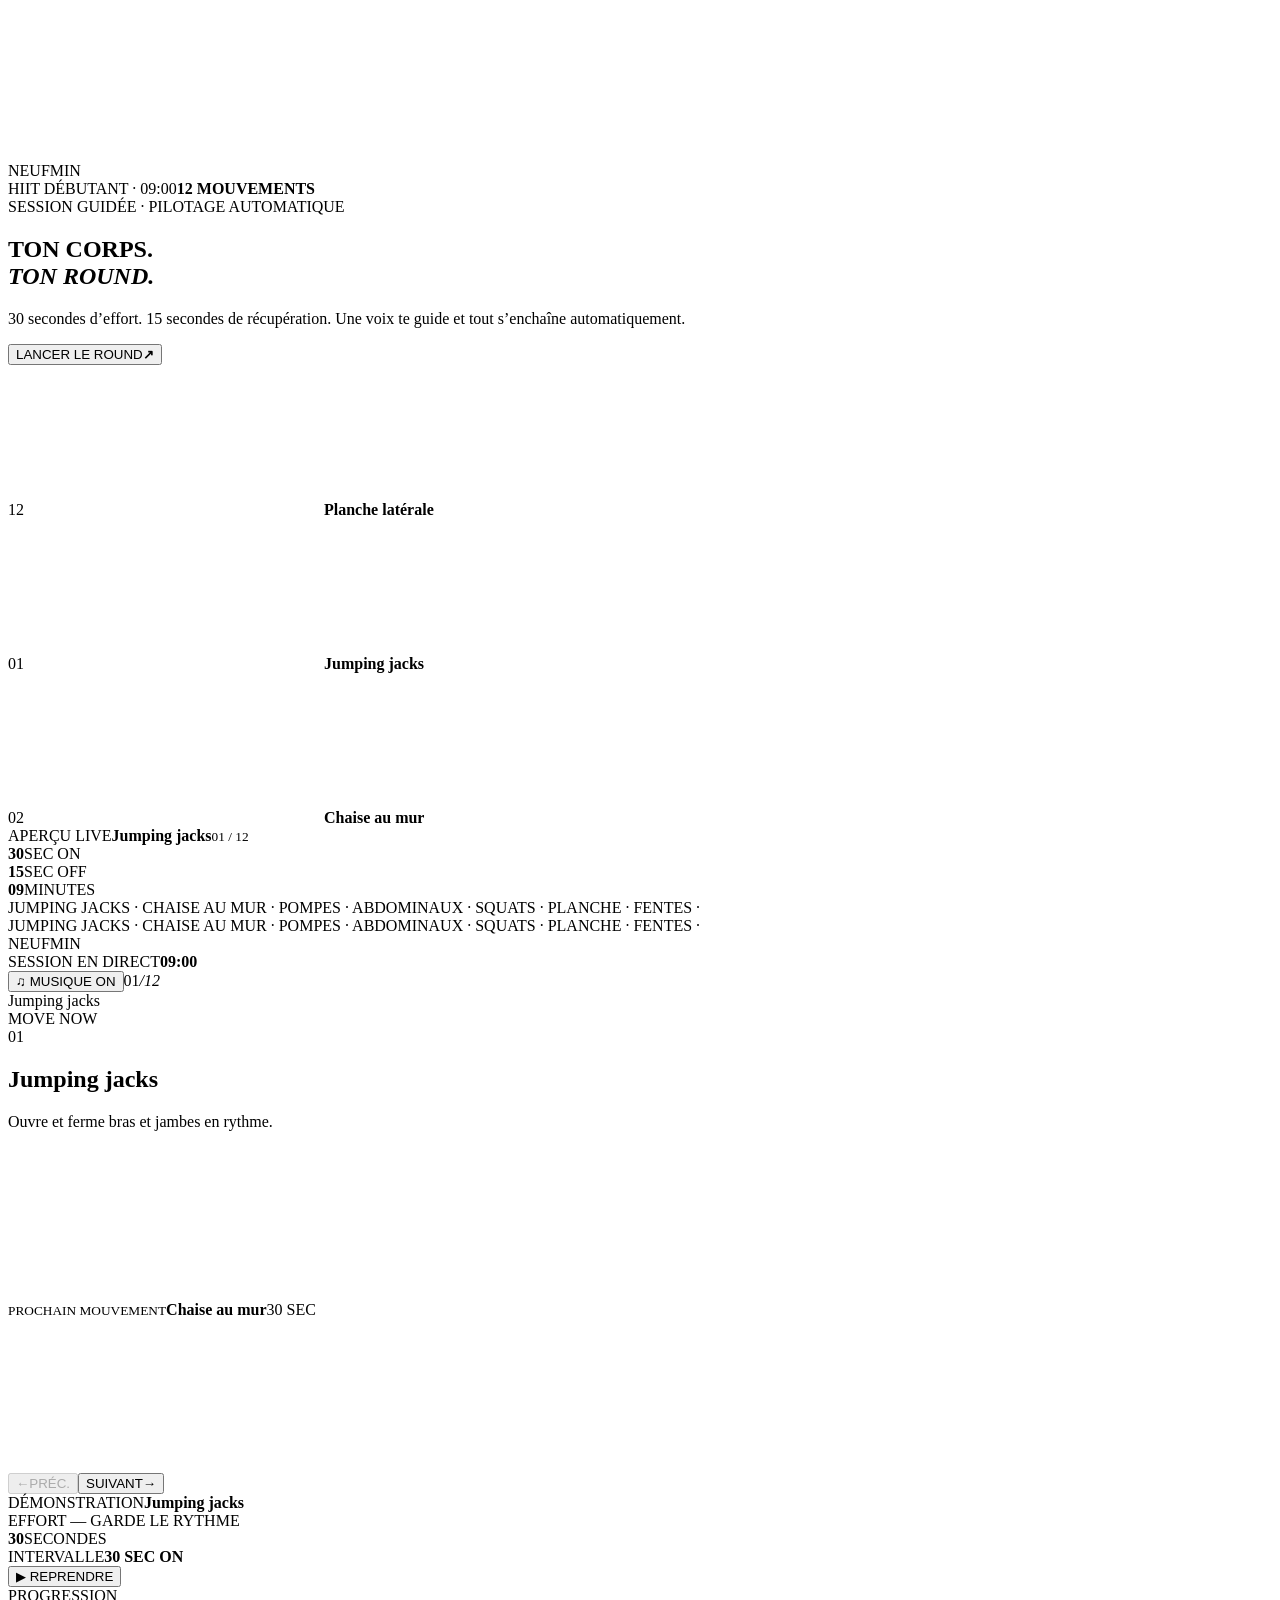
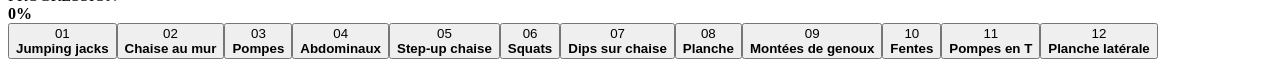
==== commit 63bc253e: "Publish high-definition exercise system" ====
--- a/index.html
+++ b/index.html
@@ -1 +1 @@
-<!DOCTYPE html><html lang="fr"><head><meta charSet="utf-8"/><meta name="viewport" content="width=device-width, initial-scale=1"/><link rel="preload" href="/neufmin-hiit/_next/static/media/0c89a48fa5027cee-s.p.0rd3rjvnnhw7n.woff2" as="font" crossorigin="" type="font/woff2"/><link rel="preload" href="/neufmin-hiit/_next/static/media/9e9f04e3c37952ab-s.p.07uvnuj.ona6k.woff2" as="font" crossorigin="" type="font/woff2"/><link rel="stylesheet" href="/neufmin-hiit/_next/static/chunks/0eetzwn84r~4z.css" data-precedence="next"/><link rel="preload" as="script" fetchPriority="low" href="/neufmin-hiit/_next/static/chunks/0ht900cau6_ur.js"/><script src="/neufmin-hiit/_next/static/chunks/0pui_8mhz66u9.js" async=""></script><script src="/neufmin-hiit/_next/static/chunks/07lhk_q6pmm3r.js" async=""></script><script src="/neufmin-hiit/_next/static/chunks/turbopack-0dbx3fzdp8-qq.js" async=""></script><script src="/neufmin-hiit/_next/static/chunks/0dbhjjzl8qfwv.js" async=""></script><script src="/neufmin-hiit/_next/static/chunks/0k6kr~ze-.qya.js" async=""></script><script src="/neufmin-hiit/_next/static/chunks/0txjbvb7y8kaz.js" async=""></script><meta name="next-size-adjust" content=""/><title>NEUFMIN — HIIT débutant</title><meta name="description" content="12 exercices guidés : 30 secondes de travail, 15 secondes de repos."/><meta property="og:title" content="NEUFMIN"/><meta property="og:description" content="30 SEC ON · 15 SEC OFF"/><meta property="og:image" content="https://wohlstandy.github.io/neufmin-hiit/og.png"/><meta name="twitter:card" content="summary_large_image"/><meta name="twitter:title" content="NEUFMIN"/><meta name="twitter:description" content="30 SEC ON · 15 SEC OFF"/><meta name="twitter:image" content="https://wohlstandy.github.io/neufmin-hiit/og.png"/><script src="/neufmin-hiit/_next/static/chunks/03~yq9q893hmn.js" noModule=""></script></head><body class="anton_393584db-module__JjbZia__variable space_grotesk_a15399a9-module__z1bWVq__variable"><div hidden=""><!--$--><!--/$--></div><main class="app ready "><canvas class="kineticCanvas" aria-hidden="true"></canvas><div class="atmosphere" aria-hidden="true"><i></i><i></i></div><section class="launch "><nav class="launchNav"><div class="wordmark"><i></i>NEUF<span>MIN</span></div><span>HIIT DÉBUTANT · 09:00</span><b>12 MOUVEMENTS</b></nav><div class="launchCopy"><span class="eyebrow"><i></i> SESSION GUIDÉE · PILOTAGE AUTOMATIQUE</span><h1>TON CORPS.<br/><em>TON ROUND.</em></h1><p>30 secondes d’effort. 15 secondes de récupération. Une voix te guide et tout s’enchaîne automatiquement.</p><button><span>LANCER LE ROUND</span><b>↗</b></button></div><div class="launchShowcase"><div class="showcaseHalo"></div><div class="showcaseTrack"><article class=""><span>12</span><div style="background-position:100% 100%"></div><b>Planche latérale</b></article><article class="featured"><span>01</span><div style="background-position:0% 0%"></div><b>Jumping jacks</b></article><article class=""><span>02</span><div style="background-position:33.33% 0%"></div><b>Chaise au mur</b></article></div><div class="showcaseHud"><span><i></i> APERÇU LIVE</span><b>Jumping jacks</b><small>01<!-- --> / 12</small></div></div><div class="launchStats"><div><b>30</b><span>SEC ON</span></div><div><b>15</b><span>SEC OFF</span></div><div><b>09</b><span>MINUTES</span></div></div><div class="launchTicker"><div>JUMPING JACKS · CHAISE AU MUR · POMPES · ABDOMINAUX · SQUATS · PLANCHE · FENTES · </div><div>JUMPING JACKS · CHAISE AU MUR · POMPES · ABDOMINAUX · SQUATS · PLANCHE · FENTES · </div></div></section><header class="topbar"><div class="wordmark"><i></i>NEUF<span>MIN</span></div><div class="sessionState"><span><i></i>SESSION EN DIRECT</span><b>09:00</b></div><div class="topActions"><button aria-label="Activer ou couper la musique">♫ MUSIQUE ON</button><span>01<i>/12</i></span></div></header><section class="stage"><div class="stageWord" aria-hidden="true">Jumping jacks</div><aside class="brief"><div class="live"><i></i>MOVE NOW</div><span class="number">01</span><h2>Jumping jacks</h2><p>Ouvre et ferme bras et jambes en rythme.</p><div class="next"><div class="nextThumb" style="background-position:33.33% 0%"></div><small>PROCHAIN MOUVEMENT</small><b>Chaise au mur</b><span>30 SEC</span></div></aside><div class="motion"><div class="motionRings"><i></i><i></i><i></i></div><div class="figureEcho" style="background-position:0% 0%"></div><div class="figure" style="background-position:0% 0%"></div><div class="ground"></div><button class="prev" disabled="" aria-label="Exercice précédent">←</button><button class="nextBtn" aria-label="Exercice suivant">→</button><div class="motionLabel"><span>DÉMONSTRATION</span><b>Jumping jacks</b></div></div><aside class="timer"><div class="phaseLabel"><i></i>EFFORT — GARDE LE RYTHME</div><div class="dial" style="--progress:360deg"><div class="dialTrack"></div><div class="dialSweep"></div><div class="time"><b>30</b><span>SECONDES</span></div></div><div class="timerMeta"><span>INTERVALLE</span><b>30 SEC ON</b></div><button class="pause">▶  REPRENDRE</button></aside></section><section class="timeline"><div class="overall"><span>PROGRESSION</span><div><i style="width:0%"></i></div><b>0<!-- -->%</b></div><div class="rail"><button class="active" aria-label="Aller à Jumping jacks"><span>01</span><div class="railLine"><i></i></div><b>Jumping jacks</b></button><button class="" aria-label="Aller à Chaise au mur"><span>02</span><div class="railLine"><i></i></div><b>Chaise au mur</b></button><button class="" aria-label="Aller à Pompes"><span>03</span><div class="railLine"><i></i></div><b>Pompes</b></button><button class="" aria-label="Aller à Abdominaux"><span>04</span><div class="railLine"><i></i></div><b>Abdominaux</b></button><button class="" aria-label="Aller à Step-up chaise"><span>05</span><div class="railLine"><i></i></div><b>Step-up chaise</b></button><button class="" aria-label="Aller à Squats"><span>06</span><div class="railLine"><i></i></div><b>Squats</b></button><button class="" aria-label="Aller à Dips sur chaise"><span>07</span><div class="railLine"><i></i></div><b>Dips sur chaise</b></button><button class="" aria-label="Aller à Planche"><span>08</span><div class="railLine"><i></i></div><b>Planche</b></button><button class="" aria-label="Aller à Montées de genoux"><span>09</span><div class="railLine"><i></i></div><b>Montées de genoux</b></button><button class="" aria-label="Aller à Fentes"><span>10</span><div class="railLine"><i></i></div><b>Fentes</b></button><button class="" aria-label="Aller à Pompes en T"><span>11</span><div class="railLine"><i></i></div><b>Pompes en T</b></button><button class="" aria-label="Aller à Planche latérale"><span>12</span><div class="railLine"><i></i></div><b>Planche latérale</b></button></div></section></main><!--$--><!--/$--><script src="/neufmin-hiit/_next/static/chunks/0ht900cau6_ur.js" id="_R_" async=""></script><script>(self.__next_f=self.__next_f||[]).push([0])</script><script>self.__next_f.push([1,"1:\"$Sreact.fragment\"\n2:I[39756,[\"/neufmin-hiit/_next/static/chunks/0dbhjjzl8qfwv.js\",\"/neufmin-hiit/_next/static/chunks/0k6kr~ze-.qya.js\"],\"default\"]\n3:I[37457,[\"/neufmin-hiit/_next/static/chunks/0dbhjjzl8qfwv.js\",\"/neufmin-hiit/_next/static/chunks/0k6kr~ze-.qya.js\"],\"default\"]\n4:I[47257,[\"/neufmin-hiit/_next/static/chunks/0dbhjjzl8qfwv.js\",\"/neufmin-hiit/_next/static/chunks/0k6kr~ze-.qya.js\"],\"ClientPageRoot\"]\n5:I[31713,[\"/neufmin-hiit/_next/static/chunks/0dbhjjzl8qfwv.js\",\"/neufmin-hiit/_next/static/chunks/0k6kr~ze-.qya.js\",\"/neufmin-hiit/_next/static/chunks/0txjbvb7y8kaz.js\"],\"default\"]\n8:I[97367,[\"/neufmin-hiit/_next/static/chunks/0dbhjjzl8qfwv.js\",\"/neufmin-hiit/_next/static/chunks/0k6kr~ze-.qya.js\"],\"OutletBoundary\"]\n9:\"$Sreact.suspense\"\nb:I[97367,[\"/neufmin-hiit/_next/static/chunks/0dbhjjzl8qfwv.js\",\"/neufmin-hiit/_next/static/chunks/0k6kr~ze-.qya.js\"],\"ViewportBoundary\"]\nd:I[97367,[\"/neufmin-hiit/_next/static/chunks/0dbhjjzl8qfwv.js\",\"/neufmin-hiit/_next/static/chunks/0k6kr~ze-.qya.js\"],\"MetadataBoundary\"]\nf:I[68027,[\"/neufmin-hiit/_next/static/chunks/0dbhjjzl8qfwv.js\",\"/neufmin-hiit/_next/static/chunks/0k6kr~ze-.qya.js\"],\"default\",1]\n:HL[\"/neufmin-hiit/_next/static/chunks/0eetzwn84r~4z.css\",\"style\"]\n:HL[\"/neufmin-hiit/_next/static/media/0c89a48fa5027cee-s.p.0rd3rjvnnhw7n.woff2\",\"font\",{\"crossOrigin\":\"\",\"type\":\"font/woff2\"}]\n:HL[\"/neufmin-hiit/_next/static/media/9e9f04e3c37952ab-s.p.07uvnuj.ona6k.woff2\",\"font\",{\"crossOrigin\":\"\",\"type\":\"font/woff2\"}]\n"])</script><script>self.__next_f.push([1,"0:{\"P\":null,\"c\":[\"\",\"\"],\"q\":\"\",\"i\":false,\"f\":[[[\"\",{\"children\":[\"__PAGE__\",{}]},\"$undefined\",\"$undefined\",16],[[\"$\",\"$1\",\"c\",{\"children\":[[[\"$\",\"link\",\"0\",{\"rel\":\"stylesheet\",\"href\":\"/neufmin-hiit/_next/static/chunks/0eetzwn84r~4z.css\",\"precedence\":\"next\",\"crossOrigin\":\"$undefined\",\"nonce\":\"$undefined\"}],[\"$\",\"script\",\"script-0\",{\"src\":\"/neufmin-hiit/_next/static/chunks/0dbhjjzl8qfwv.js\",\"async\":true,\"nonce\":\"$undefined\"}],[\"$\",\"script\",\"script-1\",{\"src\":\"/neufmin-hiit/_next/static/chunks/0k6kr~ze-.qya.js\",\"async\":true,\"nonce\":\"$undefined\"}]],[\"$\",\"html\",null,{\"lang\":\"fr\",\"children\":[\"$\",\"body\",null,{\"className\":\"anton_393584db-module__JjbZia__variable space_grotesk_a15399a9-module__z1bWVq__variable\",\"children\":[\"$\",\"$L2\",null,{\"parallelRouterKey\":\"children\",\"error\":\"$undefined\",\"errorStyles\":\"$undefined\",\"errorScripts\":\"$undefined\",\"template\":[\"$\",\"$L3\",null,{}],\"templateStyles\":\"$undefined\",\"templateScripts\":\"$undefined\",\"notFound\":[[[\"$\",\"title\",null,{\"children\":\"404: This page could not be found.\"}],[\"$\",\"div\",null,{\"style\":{\"fontFamily\":\"system-ui,\\\"Segoe UI\\\",Roboto,Helvetica,Arial,sans-serif,\\\"Apple Color Emoji\\\",\\\"Segoe UI Emoji\\\"\",\"height\":\"100vh\",\"textAlign\":\"center\",\"display\":\"flex\",\"flexDirection\":\"column\",\"alignItems\":\"center\",\"justifyContent\":\"center\"},\"children\":[\"$\",\"div\",null,{\"children\":[[\"$\",\"style\",null,{\"dangerouslySetInnerHTML\":{\"__html\":\"body{color:#000;background:#fff;margin:0}.next-error-h1{border-right:1px solid rgba(0,0,0,.3)}@media (prefers-color-scheme:dark){body{color:#fff;background:#000}.next-error-h1{border-right:1px solid rgba(255,255,255,.3)}}\"}}],[\"$\",\"h1\",null,{\"className\":\"next-error-h1\",\"style\":{\"display\":\"inline-block\",\"margin\":\"0 20px 0 0\",\"padding\":\"0 23px 0 0\",\"fontSize\":24,\"fontWeight\":500,\"verticalAlign\":\"top\",\"lineHeight\":\"49px\"},\"children\":404}],[\"$\",\"div\",null,{\"style\":{\"display\":\"inline-block\"},\"children\":[\"$\",\"h2\",null,{\"style\":{\"fontSize\":14,\"fontWeight\":400,\"lineHeight\":\"49px\",\"margin\":0},\"children\":\"This page could not be found.\"}]}]]}]}]],[]],\"forbidden\":\"$undefined\",\"unauthorized\":\"$undefined\"}]}]}]]}],{\"children\":[[\"$\",\"$1\",\"c\",{\"children\":[[\"$\",\"$L4\",null,{\"Component\":\"$5\",\"serverProvidedParams\":{\"searchParams\":{},\"params\":{},\"promises\":[\"$@6\",\"$@7\"]}}],[[\"$\",\"script\",\"script-0\",{\"src\":\"/neufmin-hiit/_next/static/chunks/0txjbvb7y8kaz.js\",\"async\":true,\"nonce\":\"$undefined\"}]],[\"$\",\"$L8\",null,{\"children\":[\"$\",\"$9\",null,{\"name\":\"Next.MetadataOutlet\",\"children\":\"$@a\"}]}]]}],{},null,false,null]},null,false,null],[\"$\",\"$1\",\"h\",{\"children\":[null,[\"$\",\"$Lb\",null,{\"children\":\"$Lc\"}],[\"$\",\"div\",null,{\"hidden\":true,\"children\":[\"$\",\"$Ld\",null,{\"children\":[\"$\",\"$9\",null,{\"name\":\"Next.Metadata\",\"children\":\"$Le\"}]}]}],[\"$\",\"meta\",null,{\"name\":\"next-size-adjust\",\"content\":\"\"}]]}],false]],\"m\":\"$undefined\",\"G\":[\"$f\",[[\"$\",\"link\",\"0\",{\"rel\":\"stylesheet\",\"href\":\"/neufmin-hiit/_next/static/chunks/0eetzwn84r~4z.css\",\"precedence\":\"next\",\"crossOrigin\":\"$undefined\",\"nonce\":\"$undefined\"}]]],\"S\":true,\"h\":null,\"s\":\"$undefined\",\"l\":\"$undefined\",\"p\":\"$undefined\",\"d\":\"$undefined\",\"b\":\"EU_efzTWQZYH7dms1ZJkJ\"}\n"])</script><script>self.__next_f.push([1,"6:{}\n7:\"$0:f:0:1:1:children:0:props:children:0:props:serverProvidedParams:params\"\n"])</script><script>self.__next_f.push([1,"c:[[\"$\",\"meta\",\"0\",{\"charSet\":\"utf-8\"}],[\"$\",\"meta\",\"1\",{\"name\":\"viewport\",\"content\":\"width=device-width, initial-scale=1\"}]]\n"])</script><script>self.__next_f.push([1,"a:null\ne:[[\"$\",\"title\",\"0\",{\"children\":\"NEUFMIN — HIIT débutant\"}],[\"$\",\"meta\",\"1\",{\"name\":\"description\",\"content\":\"12 exercices guidés : 30 secondes de travail, 15 secondes de repos.\"}],[\"$\",\"meta\",\"2\",{\"property\":\"og:title\",\"content\":\"NEUFMIN\"}],[\"$\",\"meta\",\"3\",{\"property\":\"og:description\",\"content\":\"30 SEC ON · 15 SEC OFF\"}],[\"$\",\"meta\",\"4\",{\"property\":\"og:image\",\"content\":\"https://wohlstandy.github.io/neufmin-hiit/og.png\"}],[\"$\",\"meta\",\"5\",{\"name\":\"twitter:card\",\"content\":\"summary_large_image\"}],[\"$\",\"meta\",\"6\",{\"name\":\"twitter:title\",\"content\":\"NEUFMIN\"}],[\"$\",\"meta\",\"7\",{\"name\":\"twitter:description\",\"content\":\"30 SEC ON · 15 SEC OFF\"}],[\"$\",\"meta\",\"8\",{\"name\":\"twitter:image\",\"content\":\"https://wohlstandy.github.io/neufmin-hiit/og.png\"}]]\n"])</script></body></html>+<!DOCTYPE html><html lang="fr"><head><meta charSet="utf-8"/><meta name="viewport" content="width=device-width, initial-scale=1"/><link rel="preload" href="/neufmin-hiit/_next/static/media/0c89a48fa5027cee-s.p.0rd3rjvnnhw7n.woff2" as="font" crossorigin="" type="font/woff2"/><link rel="preload" href="/neufmin-hiit/_next/static/media/9e9f04e3c37952ab-s.p.07uvnuj.ona6k.woff2" as="font" crossorigin="" type="font/woff2"/><link rel="stylesheet" href="/neufmin-hiit/_next/static/chunks/0p2lp~1ber68h.css" data-precedence="next"/><link rel="preload" as="script" fetchPriority="low" href="/neufmin-hiit/_next/static/chunks/0ht900cau6_ur.js"/><script src="/neufmin-hiit/_next/static/chunks/0pui_8mhz66u9.js" async=""></script><script src="/neufmin-hiit/_next/static/chunks/07lhk_q6pmm3r.js" async=""></script><script src="/neufmin-hiit/_next/static/chunks/turbopack-0dbx3fzdp8-qq.js" async=""></script><script src="/neufmin-hiit/_next/static/chunks/0dbhjjzl8qfwv.js" async=""></script><script src="/neufmin-hiit/_next/static/chunks/0k6kr~ze-.qya.js" async=""></script><script src="/neufmin-hiit/_next/static/chunks/0h_179fw._vik.js" async=""></script><meta name="next-size-adjust" content=""/><title>NEUFMIN — HIIT débutant</title><meta name="description" content="12 exercices guidés : 30 secondes de travail, 15 secondes de repos."/><meta property="og:title" content="NEUFMIN"/><meta property="og:description" content="30 SEC ON · 15 SEC OFF"/><meta property="og:image" content="https://wohlstandy.github.io/neufmin-hiit/og.png"/><meta name="twitter:card" content="summary_large_image"/><meta name="twitter:title" content="NEUFMIN"/><meta name="twitter:description" content="30 SEC ON · 15 SEC OFF"/><meta name="twitter:image" content="https://wohlstandy.github.io/neufmin-hiit/og.png"/><script src="/neufmin-hiit/_next/static/chunks/03~yq9q893hmn.js" noModule=""></script></head><body class="anton_393584db-module__JjbZia__variable space_grotesk_a15399a9-module__z1bWVq__variable"><div hidden=""><!--$--><!--/$--></div><main class="app ready "><canvas class="kineticCanvas" aria-hidden="true"></canvas><div class="atmosphere" aria-hidden="true"><i></i><i></i></div><section class="launch "><nav class="launchNav"><div class="wordmark"><i></i>NEUF<span>MIN</span></div><span>HIIT DÉBUTANT · 09:00</span><b>12 MOUVEMENTS</b></nav><div class="launchCopy"><span class="eyebrow"><i></i> SESSION GUIDÉE · PILOTAGE AUTOMATIQUE</span><h1>TON CORPS.<br/><em>TON ROUND.</em></h1><p>30 secondes d’effort. 15 secondes de récupération. Une voix te guide et tout s’enchaîne automatiquement.</p><button><span>LANCER LE ROUND</span><b>↗</b></button></div><div class="launchShowcase"><div class="showcaseHalo"></div><div class="showcaseTrack"><article class=""><span>12</span><canvas class="exerciseVisual " aria-hidden="true"></canvas><b>Planche latérale</b></article><article class="featured"><span>01</span><canvas class="exerciseVisual " aria-hidden="true"></canvas><b>Jumping jacks</b></article><article class=""><span>02</span><canvas class="exerciseVisual " aria-hidden="true"></canvas><b>Chaise au mur</b></article></div><div class="showcaseHud"><span><i></i> APERÇU LIVE</span><b>Jumping jacks</b><small>01<!-- --> / 12</small></div></div><div class="launchStats"><div><b>30</b><span>SEC ON</span></div><div><b>15</b><span>SEC OFF</span></div><div><b>09</b><span>MINUTES</span></div></div><div class="launchTicker"><div>JUMPING JACKS · CHAISE AU MUR · POMPES · ABDOMINAUX · SQUATS · PLANCHE · FENTES · </div><div>JUMPING JACKS · CHAISE AU MUR · POMPES · ABDOMINAUX · SQUATS · PLANCHE · FENTES · </div></div></section><header class="topbar"><div class="wordmark"><i></i>NEUF<span>MIN</span></div><div class="sessionState"><span><i></i>SESSION EN DIRECT</span><b>09:00</b></div><div class="topActions"><button aria-label="Activer ou couper la musique">♫ MUSIQUE ON</button><span>01<i>/12</i></span></div></header><section class="stage"><div class="stageWord" aria-hidden="true">Jumping jacks</div><aside class="brief"><div class="live"><i></i>MOVE NOW</div><span class="number">01</span><h2>Jumping jacks</h2><p>Ouvre et ferme bras et jambes en rythme.</p><div class="next"><div class="nextThumb"><canvas class="exerciseVisual " aria-hidden="true"></canvas></div><small>PROCHAIN MOUVEMENT</small><b>Chaise au mur</b><span>30 SEC</span></div></aside><div class="motion"><div class="motionRings"><i></i><i></i><i></i></div><canvas class="exerciseVisual figureEcho" aria-hidden="true"></canvas><canvas class="exerciseVisual figure" aria-hidden="true"></canvas><div class="ground"></div><button type="button" class="prev" disabled="" aria-label="Exercice précédent"><b>←</b><span>PRÉC.</span></button><button type="button" class="nextBtn" aria-label="Exercice suivant"><span>SUIVANT</span><b>→</b></button><div class="motionLabel"><span>DÉMONSTRATION</span><b>Jumping jacks</b></div></div><aside class="timer"><div class="phaseLabel"><i></i>EFFORT — GARDE LE RYTHME</div><div class="dial" style="--progress:360deg"><div class="dialTrack"></div><div class="dialSweep"></div><div class="time"><b>30</b><span>SECONDES</span></div></div><div class="timerMeta"><span>INTERVALLE</span><b>30 SEC ON</b></div><button class="pause">▶  REPRENDRE</button></aside></section><section class="timeline"><div class="overall"><span>PROGRESSION</span><div><i style="width:0%"></i></div><b>0<!-- -->%</b></div><div class="rail"><button class="active" aria-label="Aller à Jumping jacks"><span>01</span><div class="railLine"><i></i></div><b>Jumping jacks</b></button><button class="" aria-label="Aller à Chaise au mur"><span>02</span><div class="railLine"><i></i></div><b>Chaise au mur</b></button><button class="" aria-label="Aller à Pompes"><span>03</span><div class="railLine"><i></i></div><b>Pompes</b></button><button class="" aria-label="Aller à Abdominaux"><span>04</span><div class="railLine"><i></i></div><b>Abdominaux</b></button><button class="" aria-label="Aller à Step-up chaise"><span>05</span><div class="railLine"><i></i></div><b>Step-up chaise</b></button><button class="" aria-label="Aller à Squats"><span>06</span><div class="railLine"><i></i></div><b>Squats</b></button><button class="" aria-label="Aller à Dips sur chaise"><span>07</span><div class="railLine"><i></i></div><b>Dips sur chaise</b></button><button class="" aria-label="Aller à Planche"><span>08</span><div class="railLine"><i></i></div><b>Planche</b></button><button class="" aria-label="Aller à Montées de genoux"><span>09</span><div class="railLine"><i></i></div><b>Montées de genoux</b></button><button class="" aria-label="Aller à Fentes"><span>10</span><div class="railLine"><i></i></div><b>Fentes</b></button><button class="" aria-label="Aller à Pompes en T"><span>11</span><div class="railLine"><i></i></div><b>Pompes en T</b></button><button class="" aria-label="Aller à Planche latérale"><span>12</span><div class="railLine"><i></i></div><b>Planche latérale</b></button></div></section></main><!--$--><!--/$--><script src="/neufmin-hiit/_next/static/chunks/0ht900cau6_ur.js" id="_R_" async=""></script><script>(self.__next_f=self.__next_f||[]).push([0])</script><script>self.__next_f.push([1,"1:\"$Sreact.fragment\"\n2:I[39756,[\"/neufmin-hiit/_next/static/chunks/0dbhjjzl8qfwv.js\",\"/neufmin-hiit/_next/static/chunks/0k6kr~ze-.qya.js\"],\"default\"]\n3:I[37457,[\"/neufmin-hiit/_next/static/chunks/0dbhjjzl8qfwv.js\",\"/neufmin-hiit/_next/static/chunks/0k6kr~ze-.qya.js\"],\"default\"]\n4:I[47257,[\"/neufmin-hiit/_next/static/chunks/0dbhjjzl8qfwv.js\",\"/neufmin-hiit/_next/static/chunks/0k6kr~ze-.qya.js\"],\"ClientPageRoot\"]\n5:I[31713,[\"/neufmin-hiit/_next/static/chunks/0dbhjjzl8qfwv.js\",\"/neufmin-hiit/_next/static/chunks/0k6kr~ze-.qya.js\",\"/neufmin-hiit/_next/static/chunks/0h_179fw._vik.js\"],\"default\"]\n8:I[97367,[\"/neufmin-hiit/_next/static/chunks/0dbhjjzl8qfwv.js\",\"/neufmin-hiit/_next/static/chunks/0k6kr~ze-.qya.js\"],\"OutletBoundary\"]\n9:\"$Sreact.suspense\"\nb:I[97367,[\"/neufmin-hiit/_next/static/chunks/0dbhjjzl8qfwv.js\",\"/neufmin-hiit/_next/static/chunks/0k6kr~ze-.qya.js\"],\"ViewportBoundary\"]\nd:I[97367,[\"/neufmin-hiit/_next/static/chunks/0dbhjjzl8qfwv.js\",\"/neufmin-hiit/_next/static/chunks/0k6kr~ze-.qya.js\"],\"MetadataBoundary\"]\nf:I[68027,[\"/neufmin-hiit/_next/static/chunks/0dbhjjzl8qfwv.js\",\"/neufmin-hiit/_next/static/chunks/0k6kr~ze-.qya.js\"],\"default\",1]\n:HL[\"/neufmin-hiit/_next/static/chunks/0p2lp~1ber68h.css\",\"style\"]\n:HL[\"/neufmin-hiit/_next/static/media/0c89a48fa5027cee-s.p.0rd3rjvnnhw7n.woff2\",\"font\",{\"crossOrigin\":\"\",\"type\":\"font/woff2\"}]\n:HL[\"/neufmin-hiit/_next/static/media/9e9f04e3c37952ab-s.p.07uvnuj.ona6k.woff2\",\"font\",{\"crossOrigin\":\"\",\"type\":\"font/woff2\"}]\n"])</script><script>self.__next_f.push([1,"0:{\"P\":null,\"c\":[\"\",\"\"],\"q\":\"\",\"i\":false,\"f\":[[[\"\",{\"children\":[\"__PAGE__\",{}]},\"$undefined\",\"$undefined\",16],[[\"$\",\"$1\",\"c\",{\"children\":[[[\"$\",\"link\",\"0\",{\"rel\":\"stylesheet\",\"href\":\"/neufmin-hiit/_next/static/chunks/0p2lp~1ber68h.css\",\"precedence\":\"next\",\"crossOrigin\":\"$undefined\",\"nonce\":\"$undefined\"}],[\"$\",\"script\",\"script-0\",{\"src\":\"/neufmin-hiit/_next/static/chunks/0dbhjjzl8qfwv.js\",\"async\":true,\"nonce\":\"$undefined\"}],[\"$\",\"script\",\"script-1\",{\"src\":\"/neufmin-hiit/_next/static/chunks/0k6kr~ze-.qya.js\",\"async\":true,\"nonce\":\"$undefined\"}]],[\"$\",\"html\",null,{\"lang\":\"fr\",\"children\":[\"$\",\"body\",null,{\"className\":\"anton_393584db-module__JjbZia__variable space_grotesk_a15399a9-module__z1bWVq__variable\",\"children\":[\"$\",\"$L2\",null,{\"parallelRouterKey\":\"children\",\"error\":\"$undefined\",\"errorStyles\":\"$undefined\",\"errorScripts\":\"$undefined\",\"template\":[\"$\",\"$L3\",null,{}],\"templateStyles\":\"$undefined\",\"templateScripts\":\"$undefined\",\"notFound\":[[[\"$\",\"title\",null,{\"children\":\"404: This page could not be found.\"}],[\"$\",\"div\",null,{\"style\":{\"fontFamily\":\"system-ui,\\\"Segoe UI\\\",Roboto,Helvetica,Arial,sans-serif,\\\"Apple Color Emoji\\\",\\\"Segoe UI Emoji\\\"\",\"height\":\"100vh\",\"textAlign\":\"center\",\"display\":\"flex\",\"flexDirection\":\"column\",\"alignItems\":\"center\",\"justifyContent\":\"center\"},\"children\":[\"$\",\"div\",null,{\"children\":[[\"$\",\"style\",null,{\"dangerouslySetInnerHTML\":{\"__html\":\"body{color:#000;background:#fff;margin:0}.next-error-h1{border-right:1px solid rgba(0,0,0,.3)}@media (prefers-color-scheme:dark){body{color:#fff;background:#000}.next-error-h1{border-right:1px solid rgba(255,255,255,.3)}}\"}}],[\"$\",\"h1\",null,{\"className\":\"next-error-h1\",\"style\":{\"display\":\"inline-block\",\"margin\":\"0 20px 0 0\",\"padding\":\"0 23px 0 0\",\"fontSize\":24,\"fontWeight\":500,\"verticalAlign\":\"top\",\"lineHeight\":\"49px\"},\"children\":404}],[\"$\",\"div\",null,{\"style\":{\"display\":\"inline-block\"},\"children\":[\"$\",\"h2\",null,{\"style\":{\"fontSize\":14,\"fontWeight\":400,\"lineHeight\":\"49px\",\"margin\":0},\"children\":\"This page could not be found.\"}]}]]}]}]],[]],\"forbidden\":\"$undefined\",\"unauthorized\":\"$undefined\"}]}]}]]}],{\"children\":[[\"$\",\"$1\",\"c\",{\"children\":[[\"$\",\"$L4\",null,{\"Component\":\"$5\",\"serverProvidedParams\":{\"searchParams\":{},\"params\":{},\"promises\":[\"$@6\",\"$@7\"]}}],[[\"$\",\"script\",\"script-0\",{\"src\":\"/neufmin-hiit/_next/static/chunks/0h_179fw._vik.js\",\"async\":true,\"nonce\":\"$undefined\"}]],[\"$\",\"$L8\",null,{\"children\":[\"$\",\"$9\",null,{\"name\":\"Next.MetadataOutlet\",\"children\":\"$@a\"}]}]]}],{},null,false,null]},null,false,null],[\"$\",\"$1\",\"h\",{\"children\":[null,[\"$\",\"$Lb\",null,{\"children\":\"$Lc\"}],[\"$\",\"div\",null,{\"hidden\":true,\"children\":[\"$\",\"$Ld\",null,{\"children\":[\"$\",\"$9\",null,{\"name\":\"Next.Metadata\",\"children\":\"$Le\"}]}]}],[\"$\",\"meta\",null,{\"name\":\"next-size-adjust\",\"content\":\"\"}]]}],false]],\"m\":\"$undefined\",\"G\":[\"$f\",[[\"$\",\"link\",\"0\",{\"rel\":\"stylesheet\",\"href\":\"/neufmin-hiit/_next/static/chunks/0p2lp~1ber68h.css\",\"precedence\":\"next\",\"crossOrigin\":\"$undefined\",\"nonce\":\"$undefined\"}]]],\"S\":true,\"h\":null,\"s\":\"$undefined\",\"l\":\"$undefined\",\"p\":\"$undefined\",\"d\":\"$undefined\",\"b\":\"gcMr0pJgFUbnoYgV4ndBz\"}\n"])</script><script>self.__next_f.push([1,"6:{}\n7:\"$0:f:0:1:1:children:0:props:children:0:props:serverProvidedParams:params\"\n"])</script><script>self.__next_f.push([1,"c:[[\"$\",\"meta\",\"0\",{\"charSet\":\"utf-8\"}],[\"$\",\"meta\",\"1\",{\"name\":\"viewport\",\"content\":\"width=device-width, initial-scale=1\"}]]\n"])</script><script>self.__next_f.push([1,"a:null\ne:[[\"$\",\"title\",\"0\",{\"children\":\"NEUFMIN — HIIT débutant\"}],[\"$\",\"meta\",\"1\",{\"name\":\"description\",\"content\":\"12 exercices guidés : 30 secondes de travail, 15 secondes de repos.\"}],[\"$\",\"meta\",\"2\",{\"property\":\"og:title\",\"content\":\"NEUFMIN\"}],[\"$\",\"meta\",\"3\",{\"property\":\"og:description\",\"content\":\"30 SEC ON · 15 SEC OFF\"}],[\"$\",\"meta\",\"4\",{\"property\":\"og:image\",\"content\":\"https://wohlstandy.github.io/neufmin-hiit/og.png\"}],[\"$\",\"meta\",\"5\",{\"name\":\"twitter:card\",\"content\":\"summary_large_image\"}],[\"$\",\"meta\",\"6\",{\"name\":\"twitter:title\",\"content\":\"NEUFMIN\"}],[\"$\",\"meta\",\"7\",{\"name\":\"twitter:description\",\"content\":\"30 SEC ON · 15 SEC OFF\"}],[\"$\",\"meta\",\"8\",{\"name\":\"twitter:image\",\"content\":\"https://wohlstandy.github.io/neufmin-hiit/og.png\"}]]\n"])</script></body></html>
